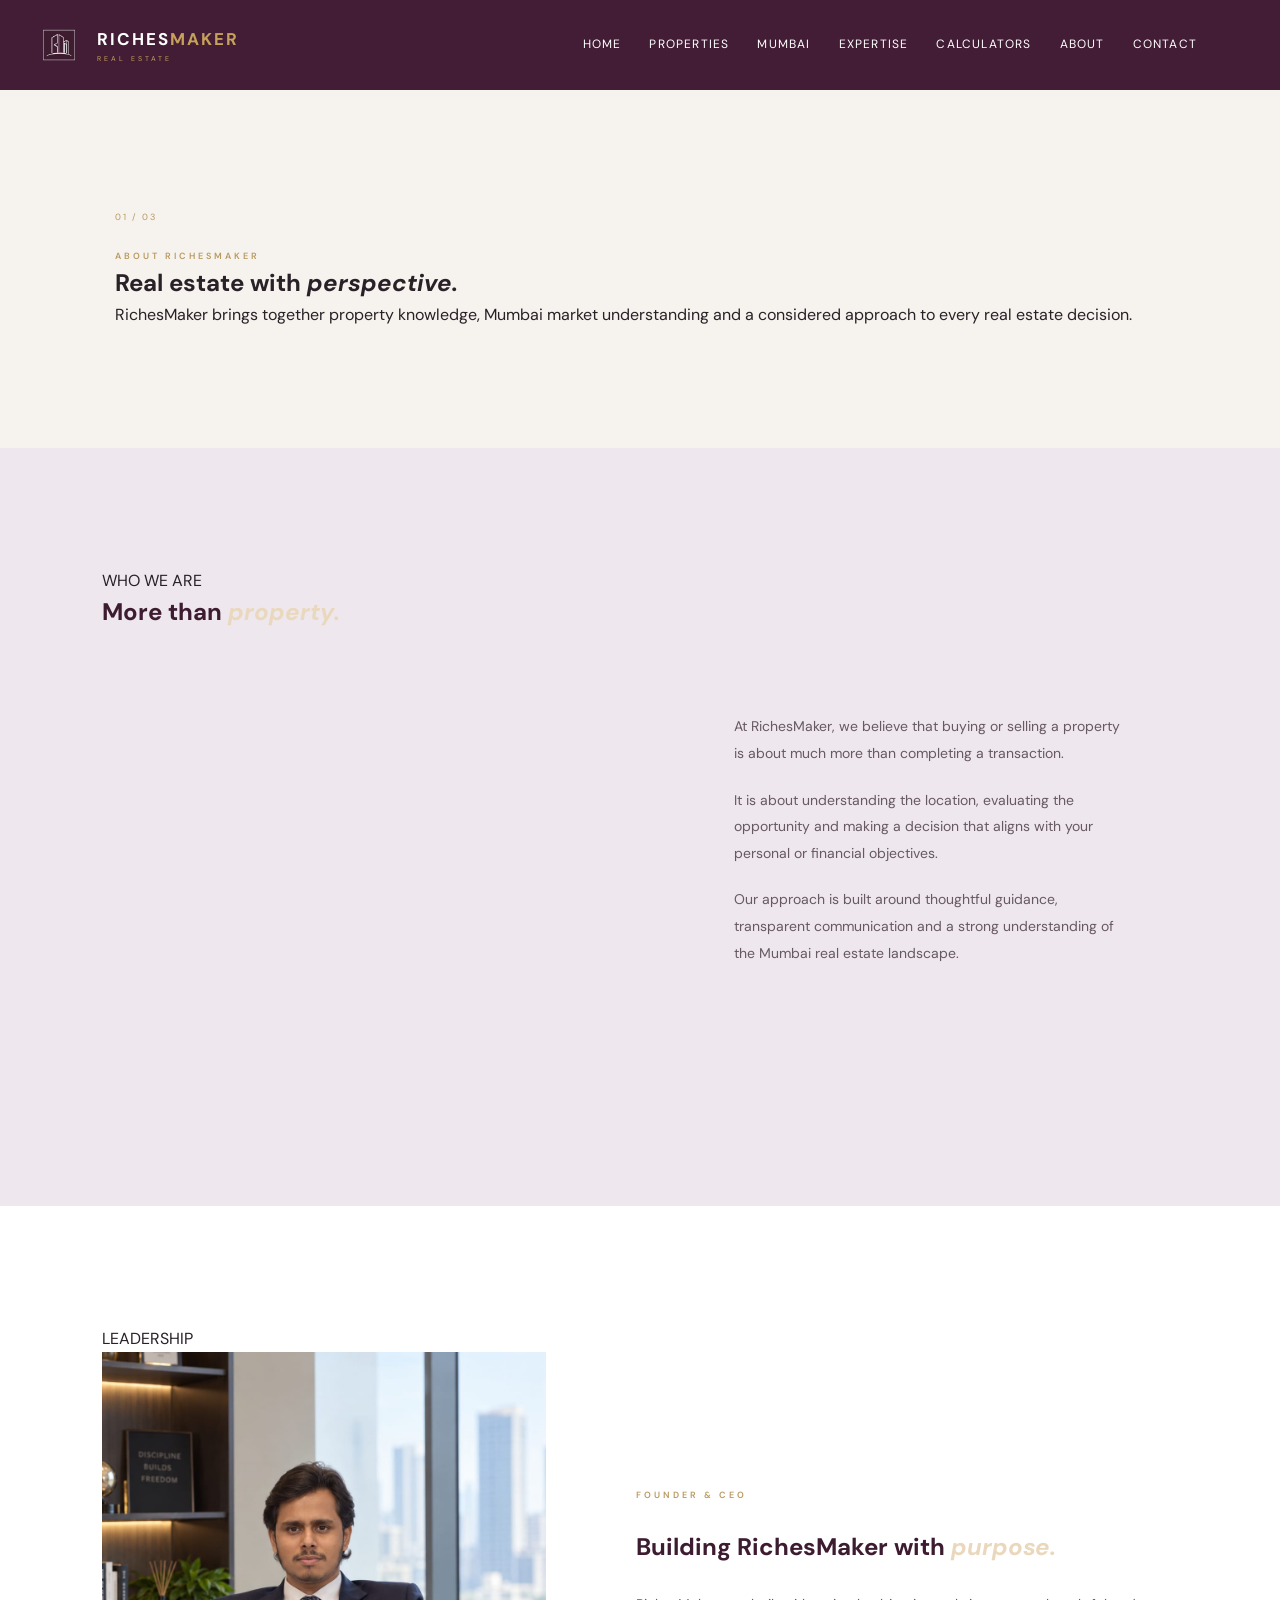
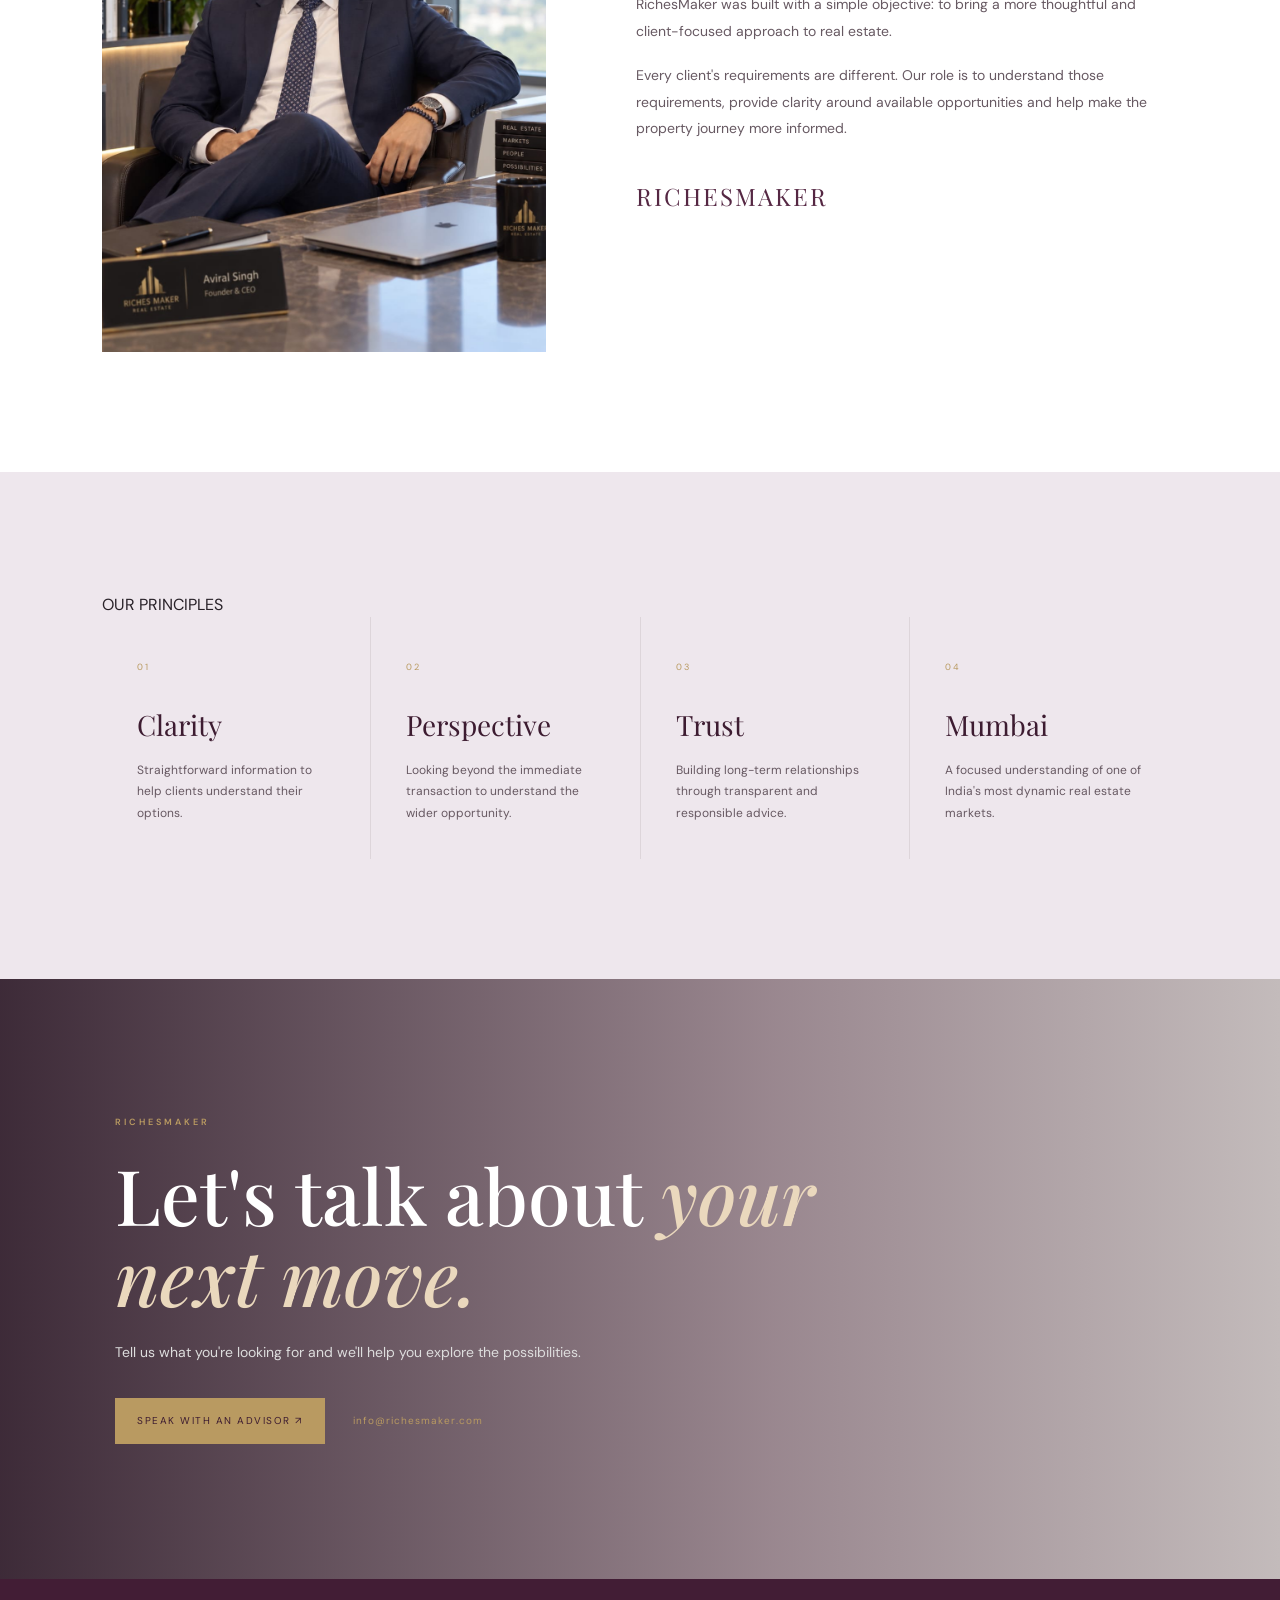
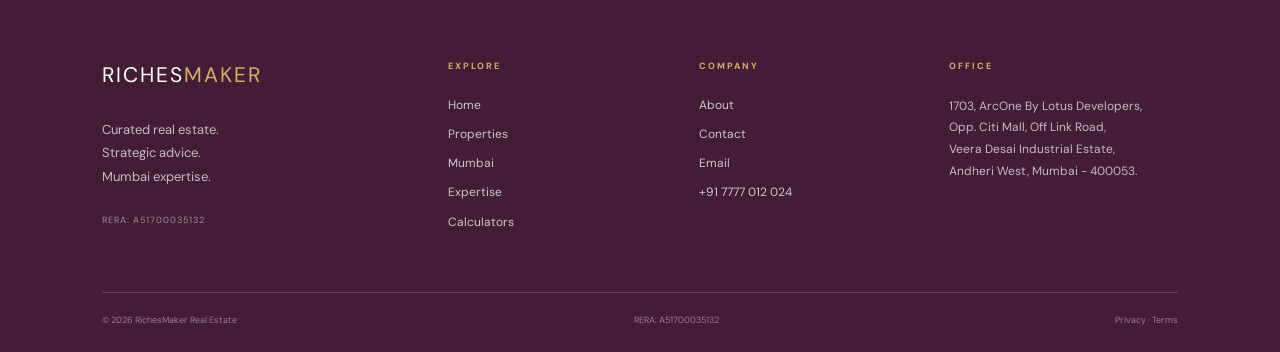
==== about.html @ 0e3e920a "4th" ====
<!DOCTYPE html>
<html lang="en">

<head>

    <meta charset="UTF-8">

    <meta
        name="viewport"
        content="width=device-width, initial-scale=1.0"
    >

    <title>About | RichesMaker Real Estate</title>

    <meta
        name="description"
        content="Learn about RichesMaker Real Estate and our approach to Mumbai real estate."
    >

    <link rel="preconnect" href="https://fonts.googleapis.com">
    <link
        rel="preconnect"
        href="https://fonts.gstatic.com"
        crossorigin
    >

    <link
        href="https://fonts.googleapis.com/css2?family=DM+Sans:wght@400;500;600;700&family=Playfair+Display:ital,wght@0,400;0,500;0,600;1,400;1,500&display=swap"
        rel="stylesheet"
    >

    <link rel="stylesheet" href="style.css">

</head>


<body>


<!-- =========================================================
     NAVBAR
========================================================= -->

<header class="navbar" id="navbar">

    <div class="nav-inner">


        <!-- LOGO -->

        <a href="index.html" class="brand">

            <span class="brand-symbol">

                <img
                    src="logo.png"
                    alt="RichesMaker Logo"
                >

            </span>


            <span class="brand-text">

                <strong>
                    RICHES<span>MAKER</span>
                </strong>

                <small>
                    REAL ESTATE
                </small>

            </span>

        </a>


        <!-- DESKTOP NAVIGATION -->

        <nav class="desktop-nav">

            <a href="index.html">
                HOME
            </a>

            <a href="properties.html">
                PROPERTIES
            </a>

            <a href="locations.html">
                MUMBAI
            </a>

            <a href="services.html">
                EXPERTISE
            </a>

            <a href="calculator.html">
                CALCULATORS
            </a>

            <a href="about.html">
                ABOUT
            </a>

            <a href="contact.html">
                CONTACT
            </a>

        </nav>


        <!-- MOBILE BUTTON -->

        <div class="nav-right">

            <button
                class="menu-button"
                id="openMenu"
                aria-label="Open menu"
            >

                <span>☰</span>

            </button>

        </div>

    </div>

</header>



<!-- =========================================================
     MOBILE MENU
========================================================= -->

<div
    class="mobile-menu"
    id="mobileMenu"
>


    <!-- CLOSE -->

    <button
        class="mobile-close"
        id="closeMenu"
        aria-label="Close Menu"
    >
        ×
    </button>


    <!-- MOBILE LOGO -->

    <a
        href="index.html"
        class="mobile-brand"
    >

        <img
            src="logo.png"
            alt="RichesMaker"
        >

        <span>

            <strong>
                RICHESMAKER
            </strong>

            <small>
                REAL ESTATE
            </small>

        </span>

    </a>


    <!-- MOBILE LINKS -->

    <nav>

        <a href="index.html">
            Home
        </a>

        <a href="properties.html">
            Properties
        </a>

        <a href="locations.html">
            Mumbai
        </a>

        <a href="services.html">
            Expertise
        </a>

        <a href="calculator.html">
            Calculators
        </a>

        <a href="about.html">
            About
        </a>

        <a href="contact.html">
            Contact
        </a>

    </nav>


    <!-- PHONE -->

    <a
        href="tel:+917777012024"
        class="mobile-call"
    >
        +91 7777 012 024
    </a>

</div>



<main>


<!-- =========================================================
     ABOUT HERO
========================================================= -->

<section class="calculator-hero section">

    <div class="section-number">
        01 / 03
    </div>


    <div class="calculator-hero-content">

        <div class="eyebrow">
            ABOUT RICHESMAKER
        </div>


        <h1>
            Real estate with
            <em>perspective.</em>
        </h1>


        <p>
            RichesMaker brings together property knowledge,
            Mumbai market understanding and a considered approach
            to every real estate decision.
        </p>

    </div>

</section>



<!-- =========================================================
     ABOUT
========================================================= -->

<section class="section about-section">

    <div class="section-label">
        WHO WE ARE
    </div>


    <div class="about-grid">


        <div class="about-heading">

            <h2>
                More than
                <em>property.</em>
            </h2>

        </div>


        <div class="about-content">

            <p>
                At RichesMaker, we believe that buying or selling
                a property is about much more than completing a
                transaction.
            </p>

            <p>
                It is about understanding the location, evaluating
                the opportunity and making a decision that aligns
                with your personal or financial objectives.
            </p>

            <p>
                Our approach is built around thoughtful guidance,
                transparent communication and a strong understanding
                of the Mumbai real estate landscape.
            </p>

        </div>

    </div>

</section>



<!-- =========================================================
     CEO
========================================================= -->

<section class="section ceo-section">

    <div class="section-label">
        LEADERSHIP
    </div>


    <div class="ceo-grid">


        <!-- CEO IMAGE -->

        <div class="ceo-image">

            <img
                src="ceo.jpeg"
                alt="RichesMaker Leadership"
            >

        </div>


        <!-- CEO CONTENT -->

        <div class="ceo-content">

            <div class="eyebrow">
                FOUNDER & CEO
            </div>


            <h2>
                Building RichesMaker
                with <em>purpose.</em>
            </h2>


            <p>
                RichesMaker was built with a simple objective:
                to bring a more thoughtful and client-focused
                approach to real estate.
            </p>


            <p>
                Every client's requirements are different.
                Our role is to understand those requirements,
                provide clarity around available opportunities
                and help make the property journey more informed.
            </p>


            <div class="ceo-signature">
                RICHESMAKER
            </div>

        </div>

    </div>

</section>



<!-- =========================================================
     VALUES
========================================================= -->

<section class="section values-section">

    <div class="section-label">
        OUR PRINCIPLES
    </div>


    <div class="values-grid">


        <!-- CLARITY -->

        <div class="value-item">

            <span>
                01
            </span>

            <h3>
                Clarity
            </h3>

            <p>
                Straightforward information to help clients
                understand their options.
            </p>

        </div>


        <!-- PERSPECTIVE -->

        <div class="value-item">

            <span>
                02
            </span>

            <h3>
                Perspective
            </h3>

            <p>
                Looking beyond the immediate transaction to
                understand the wider opportunity.
            </p>

        </div>


        <!-- TRUST -->

        <div class="value-item">

            <span>
                03
            </span>

            <h3>
                Trust
            </h3>

            <p>
                Building long-term relationships through
                transparent and responsible advice.
            </p>

        </div>


        <!-- MUMBAI -->

        <div class="value-item">

            <span>
                04
            </span>

            <h3>
                Mumbai
            </h3>

            <p>
                A focused understanding of one of India's
                most dynamic real estate markets.
            </p>

        </div>

    </div>

</section>



<!-- =========================================================
     CTA
========================================================= -->

<section class="cta">

    <div class="cta-image"></div>

    <div class="cta-overlay"></div>


    <div class="cta-content">

        <div class="eyebrow">
            RICHESMAKER
        </div>


        <h2>
            Let's talk about
            <em>your next move.</em>
        </h2>


        <p>
            Tell us what you're looking for and we'll
            help you explore the possibilities.
        </p>


        <div class="cta-buttons">

            <a
                href="contact.html"
                class="primary-button"
            >
                Speak With an Advisor
                ↗
            </a>


            <a
                href="mailto:info@richesmaker.com"
                class="cta-email"
            >
                info@richesmaker.com
            </a>

        </div>

    </div>

</section>


</main>



<!-- =========================================================
     FOOTER
========================================================= -->

<footer>

    <div class="footer-main">


        <!-- BRAND -->

        <div class="footer-brand">

            <div class="footer-logo">
                RICHES<span>MAKER</span>
            </div>


            <p>
                Curated real estate.
                <br>
                Strategic advice.
                <br>
                Mumbai expertise.
            </p>


            <div class="rera">
                RERA: A51700035132
            </div>

        </div>



        <!-- EXPLORE -->

        <div class="footer-column">

            <h4>
                EXPLORE
            </h4>


            <a href="index.html">
                Home
            </a>


            <a href="properties.html">
                Properties
            </a>


            <a href="locations.html">
                Mumbai
            </a>


            <a href="services.html">
                Expertise
            </a>


            <a href="calculator.html">
                Calculators
            </a>

        </div>



        <!-- COMPANY -->

        <div class="footer-column">

            <h4>
                COMPANY
            </h4>


            <a href="about.html">
                About
            </a>


            <a href="contact.html">
                Contact
            </a>


            <a href="mailto:info@richesmaker.com">
                Email
            </a>


            <a href="tel:+917777012024">
                +91 7777 012 024
            </a>

        </div>



        <!-- OFFICE -->

        <div class="footer-column office">

            <h4>
                OFFICE
            </h4>


            <p>
                1703, ArcOne By Lotus Developers,
                <br>
                Opp. Citi Mall, Off Link Road,
                <br>
                Veera Desai Industrial Estate,
                <br>
                Andheri West, Mumbai - 400053.
            </p>

        </div>


    </div>



    <!-- FOOTER BOTTOM -->

    <div class="footer-bottom">

        <span>
            © 2026 RichesMaker Real Estate
        </span>

        <span>
            RERA: A51700035132
        </span>

        <span>
            Privacy · Terms
        </span>

    </div>

</footer>



<!-- =========================================================
     JAVASCRIPT
========================================================= -->

<script src="script.js"></script>


<script>

    const openMenu =
        document.getElementById("openMenu");

    const closeMenu =
        document.getElementById("closeMenu");

    const mobileMenu =
        document.getElementById("mobileMenu");


    if (openMenu && mobileMenu) {

        openMenu.addEventListener("click", () => {

            mobileMenu.classList.add("active");

        });

    }


    if (closeMenu && mobileMenu) {

        closeMenu.addEventListener("click", () => {

            mobileMenu.classList.remove("active");

        });

    }


    if (mobileMenu) {

        mobileMenu
            .querySelectorAll("a")
            .forEach(link => {

                link.addEventListener("click", () => {

                    mobileMenu.classList.remove("active");

                });

            });

    }

</script>


</body>
</html>
---- style.css ----
:root {
    --burgundy: #552743;
    --burgundy-dark: #3d1c31;
    --gold: #b99a61;
    --cream: #f6f2ed;
    --purple-light: #eee7ed;
    --purple-soft: #f7f3f5;
    --ink: #282128;
    --muted: #766e75;
    --line: #ddd5da;

    --serif: "Playfair Display", serif;
    --sans: "DM Sans", sans-serif;
}


/* =========================================================
   RESET
========================================================= */

* {
    box-sizing: border-box;
    margin: 0;
    padding: 0;
}

html {
    scroll-behavior: smooth;
}

body {
    font-family: var(--sans);
    color: var(--ink);
    background: var(--cream);
    line-height: 1.6;
}

body.no-scroll {
    overflow: hidden;
}

a {
    text-decoration: none;
    color: inherit;
}

button,
input,
select {
    font: inherit;
}


/* =========================================================
   NAVBAR
========================================================= */

.navbar {
    position: fixed;
    z-index: 100;
    width: 100%;
    height: 84px;

    padding: 0 6%;

    display: flex;
    align-items: center;
    justify-content: space-between;

    color: white;

    transition:
        background 0.3s ease,
        box-shadow 0.3s ease;
}

.navbar.scrolled {
    background: rgba(61, 28, 49, 0.97);

    box-shadow:
        0 8px 30px rgba(0, 0, 0, 0.12);
}


/* =========================================================
   BRAND
========================================================= */

.brand {
    display: flex;
    align-items: center;
    gap: 12px;
}

.brand-symbol {
    width: 40px;
    height: 40px;

    border: 1px solid rgba(255, 255, 255, 0.5);

    display: grid;
    place-items: center;

    font-family: var(--serif);
    font-size: 15px;
}

.brand-text strong {
    font-size: 17px;
    letter-spacing: 2px;
}

.brand-text strong span {
    color: var(--gold);
}

.brand-text small {
    display: block;

    font-size: 7px;
    letter-spacing: 3px;
}


/* =========================================================
   DESKTOP NAV
========================================================= */

.desktop-nav {
    display: flex;
    gap: 30px;

    font-size: 11px;
    text-transform: uppercase;
    letter-spacing: 1.5px;
}

.desktop-nav a {
    position: relative;
    transition: color 0.3s ease;
}

.desktop-nav a:hover {
    color: var(--gold);
}

.nav-right {
    display: flex;
    align-items: center;
    gap: 25px;
}

.nav-contact {
    font-size: 11px;
}

.menu-button {
    display: none;

    background: none;
    border: 0;

    color: inherit;

    cursor: pointer;
}


/* =========================================================
   MOBILE MENU
========================================================= */

.mobile-menu {
    position: fixed;
    inset: 0;

    background: var(--burgundy-dark);

    z-index: 200;

    color: white;

    padding: 35px 8%;

    transform: translateX(100%);

    transition: transform 0.4s ease;
}

.mobile-menu.active {
    transform: translateX(0);
}

.mobile-close {
    float: right;

    background: none;
    border: 0;

    color: white;

    cursor: pointer;
}

.mobile-logo {
    font-family: var(--serif);

    font-size: 25px;

    margin: 40px 0;
}

.mobile-logo span {
    color: var(--gold);
}

.mobile-menu nav {
    display: grid;
    gap: 22px;
}

.mobile-menu nav a {
    font-family: var(--serif);

    font-size: 28px;

    transition: color 0.3s ease;
}

.mobile-menu nav a:hover {
    color: var(--gold);
}

.mobile-call {
    display: inline-block;

    margin-top: 40px;

    color: var(--gold);

    font-size: 12px;
}


/* =========================================================
   HERO
========================================================= */

.hero {
    height: 100vh;
    min-height: 680px;

    position: relative;

    background: var(--burgundy-dark);

    color: white;

    overflow: hidden;
}

.hero-image,
.cta-image,
.private-image {
    position: absolute;
    inset: 0;

    background-size: cover;
    background-position: center;

    transition: transform 0.2s ease-out;
}

.hero-image {
    background-image:
        url("https://images.unsplash.com/photo-1600607687939-ce8a6c25118c?auto=format&fit=crop&w=2200&q=90");
}

.hero-overlay,
.cta-overlay,
.private-overlay {
    position: absolute;
    inset: 0;

    background:
        linear-gradient(
            90deg,
            rgba(43, 23, 38, 0.91),
            rgba(61, 28, 49, 0.50) 60%,
            rgba(43, 23, 38, 0.25)
        );
}

.hero-content {
    position: absolute;

    left: 9%;
    top: 50%;

    transform: translateY(-45%);

    max-width: 700px;
}

.hero-label,
.eyebrow {
    font-size: 9px;

    letter-spacing: 3px;

    color: var(--gold);

    font-weight: 600;
}

.hero-label span {
    display: inline-block;

    width: 30px;
    height: 1px;

    background: var(--gold);

    vertical-align: middle;

    margin-right: 10px;
}

.hero h1 {
    font:
        500 clamp(48px, 7vw, 90px)
        / 1.05
        var(--serif);

    margin: 25px 0;
}

.hero h1 em,
.cta h2 em,
.private-content h2 em,
h2 em {
    font-style: italic;

    color: #ead8bd;
}

.hero-description {
    max-width: 550px;

    color: #eee;

    line-height: 1.9;

    font-size: 14px;
}

.hero-actions,
.cta-buttons {
    display: flex;

    align-items: center;

    gap: 28px;

    margin-top: 35px;
}


/* =========================================================
   BUTTONS
========================================================= */

.primary-button,
.dark-button {
    display: inline-flex;

    align-items: center;
    justify-content: center;

    gap: 14px;

    padding: 15px 22px;

    background: var(--gold);

    color: var(--burgundy-dark);

    font-size: 10px;

    text-transform: uppercase;

    letter-spacing: 1.5px;

    border: 0;

    cursor: pointer;

    transition:
        transform 0.3s ease,
        opacity 0.3s ease;
}

.primary-button:hover,
.dark-button:hover {
    transform: translateY(-2px);

    opacity: 0.9;
}

.dark-button {
    background: var(--burgundy);

    color: white;
}

.hero-link,
.gold-link {
    color: var(--gold);

    font-size: 10px;

    text-transform: uppercase;

    letter-spacing: 1.5px;

    display: inline-flex;

    gap: 10px;

    align-items: center;
}


/* =========================================================
   HERO BOTTOM
========================================================= */

.hero-bottom {
    position: absolute;

    bottom: 40px;

    left: 9%;
    right: 9%;

    display: flex;

    justify-content: space-between;

    align-items: end;
}

.hero-location {
    display: flex;

    gap: 12px;
}

.hero-location svg {
    color: var(--gold);

    width: 18px;
}

.hero-location small {
    font-size: 7px;

    letter-spacing: 2px;

    color: #bbb;

    display: block;
}

.hero-location strong {
    font-size: 11px;
}

.hero-scroll {
    font-size: 7px;

    letter-spacing: 2px;

    color: #ccc;

    display: flex;

    gap: 15px;

    align-items: center;
}

.hero-scroll div {
    width: 80px;

    height: 1px;

    background: rgba(255, 255, 255, 0.35);
}


/* =========================================================
   SEARCH
========================================================= */

.search-section {
    padding: 0 8%;

    position: relative;

    margin-top: -60px;

    z-index: 10;
}

.search-box {
    background: white;

    padding: 35px;

    box-shadow:
        0 20px 60px rgba(61, 28, 49, 0.18);
}

.search-heading {
    display: flex;

    gap: 20px;

    align-items: center;

    margin-bottom: 30px;
}

.search-number,
.section-number {
    font-size: 9px;

    color: var(--gold);

    letter-spacing: 2px;
}

.search-heading small {
    font-size: 8px;

    letter-spacing: 2px;

    color: var(--muted);
}

.search-heading h3 {
    font:
        500 28px
        var(--serif);
}

.search-fields {
    display: grid;

    grid-template-columns:
        repeat(5, 1fr)
        auto;

    gap: 12px;
}

.search-field label,
.calculator label {
    display: block;

    font-size: 8px;

    letter-spacing: 1.5px;

    color: var(--muted);

    margin-bottom: 7px;
}

.search-field select,
.calculator input,
.lead-card input,
.lead-card select {
    width: 100%;

    border: 1px solid var(--line);

    background: white;

    padding: 13px;

    outline: none;

    color: var(--ink);

    border-radius: 0;
}

.search-field select:focus,
.calculator input:focus,
.lead-card input:focus,
.lead-card select:focus {
    border-color: var(--gold);
}

.search-button {
    border: 0;

    background: var(--burgundy);

    color: white;

    padding: 0 22px;

    cursor: pointer;

    font-size: 9px;

    text-transform: uppercase;

    letter-spacing: 1px;

    display: flex;

    align-items: center;

    justify-content: center;

    gap: 10px;
}


/* =========================================================
   GENERAL SECTIONS
========================================================= */

.section {
    padding: 120px 9%;
}

.approach-content {
    max-width: 800px;

    margin: auto;

    text-align: center;
}

.section-number {
    margin-bottom: 25px;
}

.approach h2,
.why h2,
.mumbai-intro h2,
.expertise h2,
.investment h2,
.sell-section h2,
.journal h2,
.about h2,
.trust h2,
.contact-section h2 {
    font:
        500 clamp(38px, 5vw, 62px)
        / 1.1
        var(--serif);
}

.approach p,
.investment p,
.sell-section p,
.contact-section p {
    max-width: 600px;

    margin: 25px auto;

    color: var(--muted);

    font-size: 14px;

    line-height: 1.9;
}


/* =========================================================
   WHY RICHESMAKERS
========================================================= */

.why {
    background: white;
}

.why-grid,
.investment-grid,
.sell-grid,
.trust-grid,
.contact-grid {
    display: grid;

    grid-template-columns: 1fr 1fr;

    gap: 80px;

    align-items: start;
}

.why-points {
    display: grid;

    gap: 25px;
}

.why-points div {
    border-top: 1px solid var(--line);

    padding-top: 20px;
}

.why-points b {
    font-size: 9px;

    color: var(--gold);
}

.why-points h3 {
    font:
        25px
        var(--serif);

    margin: 8px 0;
}

.why-points p {
    font-size: 13px;

    color: var(--muted);
}


/* =========================================================
   PROPERTY CARDS
========================================================= */

.section-header {
    display: flex;

    justify-content: space-between;

    align-items: end;

    margin-bottom: 45px;
}

.property-grid {
    display: grid;

    grid-template-columns: repeat(3, 1fr);

    gap: 25px;
}

.property-card {
    background: white;

    padding-bottom: 25px;

    overflow: hidden;

    transition:
        transform 0.35s ease,
        box-shadow 0.35s ease;
}

.property-card:hover {
    transform: translateY(-7px);

    box-shadow:
        0 20px 50px rgba(61, 28, 49, 0.13);
}

.property-image {
    height: 430px;

    background-size: cover;

    background-position: center;

    transition: transform 0.5s ease;
}

.property-card:hover .property-image {
    transform: scale(1.03);
}

.image-one {
    background-image:
        url("https://images.unsplash.com/photo-1600607687920-4e2a09cf159d?auto=format&fit=crop&w=1500&q=90");
}

.image-two {
    background-image:
        url("https://images.unsplash.com/photo-1600607688969-a5bfcd646154?auto=format&fit=crop&w=1500&q=90");
}

.image-three {
    background-image:
        url("https://images.unsplash.com/photo-1600566753190-17f0baa2a6c3?auto=format&fit=crop&w=1500&q=90");
}

.property-meta {
    display: flex;

    justify-content: space-between;

    padding: 20px 22px 5px;

    font-size: 7px;

    letter-spacing: 2px;

    color: var(--gold);
}

.property-card h3,
.property-card p,
.property-card strong,
.property-card > a {
    margin-left: 22px;

    margin-right: 22px;
}

.property-card h3 {
    font:
        30px
        var(--serif);
}

.property-card p {
    font-size: 11px;

    color: var(--muted);
}

.property-card strong {
    display: block;

    margin-top: 10px;

    color: var(--burgundy);
}

.property-card > a {
    display: inline-flex;

    gap: 8px;

    margin-top: 18px;

    color: var(--burgundy);

    font-size: 9px;

    text-transform: uppercase;

    letter-spacing: 1px;
}


/* =========================================================
   MUMBAI
========================================================= */

.mumbai-intro {
    background: var(--burgundy);

    color: white;

    display: grid;

    grid-template-columns: 100px 1fr;
}

.mumbai-intro p {
    max-width: 650px;

    color: #d7cbd2;

    margin-top: 25px;
}

.location-section {
    display: grid;

    grid-template-columns: repeat(4, 1fr);

    background: white;
}

.location-category {
    min-height: 360px;

    padding: 55px 35px;

    border-right: 1px solid var(--line);

    display: flex;

    flex-direction: column;

    justify-content: end;

    transition:
        background 0.3s ease,
        transform 0.3s ease;
}

.location-category:hover {
    background: var(--purple-soft);

    transform: translateY(-4px);
}

.location-category span {
    font-size: 8px;

    color: var(--gold);

    letter-spacing: 2px;
}

.location-category h3 {
    font:
        28px / 1.2
        var(--serif);

    margin: 18px 0;
}

.location-category p {
    font-size: 11px;

    color: var(--muted);
}


/* =========================================================
   MUMBAI MAP
========================================================= */

.map-section {
    display: grid;

    grid-template-columns: 40% 60%;

    background: var(--purple-soft);
}

.map-copy {
    padding: 100px 15%;
}

.map-copy h2 {
    font:
        500 55px / 1.05
        var(--serif);

    margin: 20px 0;
}

.map-copy p {
    font-size: 13px;

    color: var(--muted);

    line-height: 1.9;
}

.mumbai-map {
    min-height: 500px;

    background: #e8e0e3;

    position: relative;

    overflow: hidden;
}

.map-grid {
    position: absolute;

    inset: 0;

    background-image:
        linear-gradient(
            rgba(255,255,255,.5) 1px,
            transparent 1px
        ),
        linear-gradient(
            90deg,
            rgba(255,255,255,.5) 1px,
            transparent 1px
        );

    background-size: 50px 50px;

    transform:
        rotate(-8deg)
        scale(1.2);
}

.pin {
    position: absolute;

    padding: 8px 12px;

    background: var(--burgundy);

    color: white;

    font-size: 9px;

    letter-spacing: 1px;

    box-shadow:
        0 8px 20px rgba(61, 28, 49, 0.18);
}

.pin:before {
    content: "";

    display: inline-block;

    width: 6px;
    height: 6px;

    background: var(--gold);

    border-radius: 50%;

    margin-right: 7px;
}

.pin-1 {
    left: 15%;
    bottom: 25%;
}

.pin-2 {
    left: 38%;
    bottom: 38%;
}

.pin-3 {
    left: 55%;
    bottom: 55%;
}

.pin-4 {
    left: 68%;
    top: 35%;
}

.pin-5 {
    right: 12%;
    top: 22%;
}


/* =========================================================
   EXPERTISE
========================================================= */

.expertise {
    background: white;
}

.expertise-list {
    margin-top: 50px;

    border-top: 1px solid var(--line);
}

.expertise-item {
    display: grid;

    grid-template-columns:
        70px
        1fr
        30px;

    gap: 20px;

    align-items: center;

    padding: 28px 0;

    border-bottom: 1px solid var(--line);

    transition:
        padding-left 0.3s ease,
        background 0.3s ease;
}

.expertise-item:hover {
    padding-left: 12px;
}

.expertise-item span {
    color: var(--gold);

    font-size: 10px;
}

.expertise-item h3 {
    font:
        27px
        var(--serif);
}

.expertise-item p {
    font-size: 12px;

    color: var(--muted);

    max-width: 600px;
}

.expertise-item svg {
    color: var(--gold);
}


/* =========================================================
   INVESTMENT
========================================================= */

.investment {
    background: var(--purple-soft);
}

.calculator {
    background: white;

    padding: 35px;

    box-shadow:
        0 20px 60px rgba(85, 39, 67, 0.10);
}

.calculator label {
    margin-bottom: 15px;
}

.calculator input {
    padding: 11px;
}

.calc-results {
    margin-top: 25px;

    border-top: 1px solid var(--line);

    padding-top: 20px;

    display: grid;

    gap: 12px;
}

.calc-results div {
    font-size: 10px;

    color: var(--muted);

    display: flex;

    justify-content: space-between;

    gap: 20px;
}

.calc-results strong {
    font-size: 18px;

    color: var(--burgundy);
}


/* =========================================================
   SELL PROCESS
========================================================= */

.process {
    display: grid;

    grid-template-columns: repeat(2, 1fr);

    border-top: 1px solid var(--line);
}

.process div {
    padding: 20px;

    border-bottom: 1px solid var(--line);

    font-family: var(--serif);

    transition:
        background 0.3s ease,
        padding-left 0.3s ease;
}

.process div:hover {
    background: white;

    padding-left: 28px;
}

.process b {
    color: var(--gold);

    font:
        9px
        var(--sans);

    margin-right: 15px;
}


/* =========================================================
   PRIVATE CLIENT
========================================================= */

.private-client {
    min-height: 650px;

    position: relative;

    color: white;

    display: flex;

    align-items: center;
}

.private-content {
    position: relative;

    z-index: 2;

    margin-left: 9%;

    max-width: 650px;
}

.private-content h2 {
    font:
        500 clamp(45px, 6vw, 75px)
        / 1.05
        var(--serif);

    margin: 25px 0;
}

.private-content p {
    max-width: 550px;

    color: #ddd;

    line-height: 1.9;

    font-size: 14px;

    margin-bottom: 30px;
}

.private-image {
    background-image:
        url("https://images.unsplash.com/photo-1600607687920-4e2a09cf159d?auto=format&fit=crop&w=2200&q=90");
}


/* =========================================================
   JOURNAL
========================================================= */

.journal {
    background: white;
}

.journal-grid {
    display: grid;

    grid-template-columns: repeat(3, 1fr);

    gap: 1px;

    background: var(--line);

    margin-top: 45px;
}

.journal-grid article {
    background: white;

    padding: 35px;

    min-height: 250px;

    transition:
        background 0.3s ease;
}

.journal-grid article:hover {
    background: var(--purple-soft);
}

.journal-grid span {
    font-size: 8px;

    color: var(--gold);

    letter-spacing: 2px;
}

.journal-grid h3 {
    font:
        25px / 1.25
        var(--serif);

    margin: 30px 0;
}

.journal-grid a {
    font-size: 9px;

    text-transform: uppercase;

    color: var(--burgundy);

    letter-spacing: 1px;

    display: inline-flex;

    align-items: center;

    gap: 7px;
}


/* =========================================================
   TESTIMONIAL
========================================================= */

.testimonial {
    padding: 130px 15%;

    background: var(--burgundy);

    color: white;
}

.testimonial blockquote {
    font:
        italic 38px / 1.3
        var(--serif);

    max-width: 900px;

    margin: 30px 0;
}

.testimonial-line {
    width: 70px;

    height: 1px;

    background: var(--gold);

    margin: 35px 0;
}

.testimonial-author {
    display: flex;

    gap: 15px;

    align-items: center;
}

.author-circle {
    width: 45px;
    height: 45px;

    border: 1px solid var(--gold);

    border-radius: 50%;

    display: grid;

    place-items: center;

    color: var(--gold);

    font-size: 10px;
}

.testimonial-author span {
    display: block;

    font-size: 9px;

    color: #cfc4cb;
}


/* =========================================================
   ABOUT
========================================================= */

.about {
    display: grid;

    grid-template-columns: 1fr 1fr;

    padding: 0;
}

.about-image {
    min-height: 650px;

    overflow: hidden;
}

.about-image img {
    width: 100%;
    height: 100%;

    object-fit: cover;

    display: block;
}

.about-content {
    padding: 100px 10%;
}

.about-content p {
    font-size: 13px;

    color: var(--muted);

    line-height: 1.9;

    margin: 20px 0;
}

.founder-name {
    font:
        32px
        var(--serif);

    color: var(--burgundy);

    margin-top: 35px;
}

.founder-role {
    font-size: 8px;

    color: var(--gold);

    letter-spacing: 2px;

    margin: 5px 0 30px;
}


/* =========================================================
   TRUST
========================================================= */

.trust {
    background: white;
}

.trust-list {
    display: flex;

    flex-wrap: wrap;

    gap: 10px;

    margin-top: 30px;
}

.trust-list span {
    border: 1px solid var(--line);

    padding: 10px 14px;

    font-size: 8px;

    letter-spacing: 1px;
}


/* =========================================================
   CONTACT
========================================================= */

.contact-section {
    background:
        linear-gradient(
            135deg,
            var(--purple-light),
            var(--purple-soft)
        );
}

.contact-grid {
    align-items: center;
}

.contact-section h2 {
    margin-top: 15px;
}

.contact-section p {
    margin: 25px 0;
}

.contact-details {
    display: grid;

    gap: 15px;
}

.contact-details a {
    color: var(--burgundy);

    font-size: 12px;

    display: flex;

    justify-content: space-between;

    max-width: 300px;
}

.lead-card {
    background: white;

    padding: 40px;

    border-top: 4px solid var(--gold);

    box-shadow:
        0 25px 70px rgba(85, 39, 67, 0.13);
}

.lead-card form {
    display: grid;

    gap: 14px;

    margin-top: 20px;
}

.lead-card .dark-button {
    width: 100%;
}


/* =========================================================
   FINAL CTA
========================================================= */

.cta {
    height: 600px;

    position: relative;

    color: white;

    display: flex;

    align-items: center;
}

.cta-content {
    position: relative;

    z-index: 2;

    margin-left: 9%;

    max-width: 750px;
}

.cta h2 {
    font:
        500 clamp(48px, 6vw, 78px)
        / 1.05
        var(--serif);

    margin: 25px 0;
}

.cta-content p {
    color: #ddd;

    font-size: 14px;
}

.cta-email {
    color: var(--gold);

    font-size: 10px;

    letter-spacing: 1px;
}


/* =========================================================
   FOOTER
========================================================= */

footer {
    background: var(--burgundy-dark);

    color: white;

    padding: 75px 7% 25px;
}

.footer-main {
    display: grid;

    grid-template-columns:
        2fr
        1fr
        1fr
        2fr;

    gap: 50px;
}

.footer-logo {
    font-size: 17px;

    letter-spacing: 2px;
}

.footer-logo span {
    color: var(--gold);
}

.footer-brand p {
    color: #c9bcc4;

    font-size: 12px;

    line-height: 2;

    margin: 20px 0;
}

.rera {
    color: var(--gold);

    font-size: 8px;

    letter-spacing: 1px;
}

.footer-column {
    display: grid;

    align-content: start;

    gap: 12px;
}

.footer-column h4 {
    font-size: 8px;

    color: var(--gold);

    letter-spacing: 2px;

    margin-bottom: 10px;
}

.footer-column a,
.footer-column p {
    font-size: 10px;

    color: #d4cbd0;
}

.footer-column a:hover {
    color: var(--gold);
}

.footer-bottom {
    border-top: 1px solid rgba(255, 255, 255, 0.10);

    margin-top: 55px;

    padding-top: 20px;

    display: flex;

    justify-content: space-between;

    color: #a99da5;

    font-size: 8px;
}


/* =========================================================
   REVEAL ANIMATION
========================================================= */

.reveal {
    opacity: 0;

    transform: translateY(30px);

    transition:
        opacity 0.8s ease,
        transform 0.8s ease;
}

.reveal.visible {
    opacity: 1;

    transform: translateY(0);
}


/* =========================================================
   RESPONSIVE — TABLET
========================================================= */

@media (max-width: 1100px) {

    .desktop-nav {
        gap: 18px;
    }

    .nav-contact {
        display: none;
    }

    .menu-button {
        display: block;
    }

    .search-fields {
        grid-template-columns:
            repeat(2, 1fr);
    }

    .search-button {
        min-height: 50px;
    }

    .property-grid {
        grid-template-columns: repeat(2, 1fr);
    }

    .location-section {
        grid-template-columns: repeat(2, 1fr);
    }

    .journal-grid {
        grid-template-columns: repeat(2, 1fr);
    }

    .why-grid,
    .investment-grid,
    .sell-grid,
    .trust-grid,
    .contact-grid {
        gap: 50px;
    }

    .map-section {
        grid-template-columns: 1fr;
    }

    .map-copy {
        padding: 80px 9%;
    }

    .about {
        grid-template-columns: 1fr;
    }

    .about-image {
        min-height: 500px;
    }

    .footer-main {
        grid-template-columns:
            1fr
            1fr;
    }

}


/* =========================================================
   RESPONSIVE — MOBILE
========================================================= */

@media (max-width: 650px) {

    .navbar {
        padding: 0 5%;
    }

    .desktop-nav {
        display: none;
    }

    .menu-button {
        display: block;
    }

    .brand-text strong {
        font-size: 14px;
    }

    .brand-symbol {
        width: 36px;
        height: 36px;
    }


    /* HERO */

    .hero {
        min-height: 650px;
    }

    .hero-content {
        left: 7%;
        right: 7%;
    }

    .hero h1 {
        font-size: 50px;
    }

    .hero-description {
        font-size: 13px;
    }

    .hero-actions {
        align-items: flex-start;

        flex-direction: column;

        gap: 18px;
    }

    .hero-bottom {
        left: 7%;
        right: 7%;
    }

    .hero-scroll {
        display: none;
    }


    /* SEARCH */

    .search-section {
        padding: 0 5%;

        margin-top: -35px;
    }

    .search-box {
        padding: 25px 18px;
    }

    .search-heading h3 {
        font-size: 23px;
    }

    .search-fields {
        grid-template-columns: 1fr;
    }

    .search-button {
        height: 50px;
    }


    /* SECTIONS */

    .section {
        padding: 80px 7%;
    }

    .section-header {
        display: block;
    }

    .section-header .gold-link {
        margin-top: 20px;
    }


    /* PROPERTY */

    .property-grid {
        grid-template-columns: 1fr;
    }

    .property-image {
        height: 380px;
    }


    /* MUMBAI */

    .mumbai-intro {
        display: block;
    }

    .location-section {
        grid-template-columns: 1fr;
    }

    .location-category {
        min-height: 250px;
    }


    /* EXPERTISE */

    .expertise-item {
        grid-template-columns:
            45px
            1fr
            20px;

        gap: 10px;
    }

    .expertise-item h3 {
        font-size: 24px;
    }


    /* INVESTMENT */

    .investment-grid,
    .why-grid,
    .sell-grid,
    .trust-grid,
    .contact-grid {
        grid-template-columns: 1fr;

        gap: 45px;
    }

    .calculator {
        padding: 25px 20px;
    }


    /* PROCESS */

    .process {
        grid-template-columns: 1fr;
    }


    /* PRIVATE */

    .private-client {
        min-height: 560px;
    }

    .private-content {
        margin-left: 7%;
        margin-right: 7%;
    }


    /* JOURNAL */

    .journal-grid {
        grid-template-columns: 1fr;
    }


    /* TESTIMONIAL */

    .testimonial {
        padding: 90px 7%;
    }

    .testimonial blockquote {
        font-size: 28px;
    }


    /* ABOUT */

    .about {
        display: block;
    }

    .about-image {
        min-height: 450px;
    }

    .about-content {
        padding: 80px 7%;
    }


    /* CTA */

    .cta {
        height: 550px;
    }

    .cta-content {
        margin-left: 7%;
        margin-right: 7%;
    }

    .cta h2 {
        font-size: 50px;
    }

    .cta-buttons {
        align-items: flex-start;

        flex-direction: column;

        gap: 20px;
    }


    /* FOOTER */

    .footer-main {
        grid-template-columns: 1fr;
    }

    .footer-bottom {
        display: grid;

        gap: 10px;
    }

}


/* =========================================================
   SMALL MOBILE
========================================================= */

@media (max-width: 400px) {

    .hero h1 {
        font-size: 43px;
    }

    .hero-description {
        font-size: 12px;
    }

    .primary-button,
    .dark-button {
        padding: 13px 17px;
    }

    .approach h2,
    .why h2,
    .mumbai-intro h2,
    .expertise h2,
    .investment h2,
    .sell-section h2,
    .journal h2,
    .about h2,
    .trust h2,
    .contact-section h2 {
        font-size: 38px;
    }

}

/* =========================================================
   INVESTMENT + EMI CALCULATORS
========================================================= */

.calculator-wrapper {
    display: grid;
    grid-template-columns: 1.1fr 0.9fr;
    gap: 70px;
    align-items: stretch;
}


/* CALCULATOR CARD */

.calculator-card {
    background: #ffffff;
    padding: 36px 40px;
    box-shadow: 0 12px 35px rgba(40, 20, 35, 0.07);
}


.calculator-heading {
    margin-bottom: 26px;
}


.calculator-heading small {
    display: block;
    margin-bottom: 9px;
    letter-spacing: 3px;
    font-size: 9px;
}


.calculator-heading h2 {
    margin: 0 0 9px;
    font-size: 32px;
    line-height: 1.1;
}


.calculator-heading p {
    margin: 0;
    line-height: 1.6;
    font-size: 12px;
}


/* INPUTS */

.calculator-field {
    margin-bottom: 17px;
}


.calculator-field label {
    display: block;
    margin-bottom: 7px;
    font-size: 9px;
    letter-spacing: 1.6px;
}


.calculator-field input,
.calculator-field select {
    width: 100%;
    height: 48px;
    border: 1px solid #ddd2d8;
    background: #fff;
    padding: 0 14px;
    font-family: inherit;
    font-size: 13px;
    outline: none;
    box-sizing: border-box;
}


.calculator-field input:focus,
.calculator-field select:focus {
    border-color: #6b284d;
}


/* ₹ PREFIX */

.input-prefix {
    display: flex;
    align-items: center;
    border: 1px solid #ddd2d8;
    height: 48px;
}


.input-prefix span {
    padding-left: 14px;
    font-size: 13px;
}


.input-prefix input {
    border: 0;
    height: 46px;
}


/* % / YEARS SUFFIX */

.input-suffix {
    display: flex;
    align-items: center;
    border: 1px solid #ddd2d8;
    height: 48px;
}


.input-suffix input {
    border: 0;
    height: 46px;
}


.input-suffix span {
    padding-right: 14px;
    white-space: nowrap;
    font-size: 13px;
}


/* AUTOMATIC RESULTS */

.calculator-result-row {
    display: flex;
    justify-content: space-between;
    align-items: center;
    padding: 15px 0;
    border-bottom: 1px solid #e8e0e4;
}


.calculator-result-row span {
    display: block;
    font-size: 9px;
    letter-spacing: 1.6px;
}


.calculator-result-row small {
    display: block;
    margin-top: 4px;
    font-size: 9px;
}


.calculator-result-row strong {
    font-size: 15px;
}


/* TOTAL */

.calculator-total {
    display: flex;
    justify-content: space-between;
    align-items: center;
    padding: 20px 0;
    margin-top: 7px;
    border-top: 1px solid #ddd2d8;
}


.calculator-total span {
    font-size: 9px;
    letter-spacing: 1.6px;
}


.calculator-total strong {
    font-size: 21px;
}


/* BUTTON */

.calculator-button {
    width: 100%;
    height: 50px;
    border: 0;
    background: #6b284d;
    color: #ffffff;
    font-family: inherit;
    letter-spacing: 1.6px;
    font-size: 9px;
    cursor: pointer;
    transition: 0.3s ease;
}


.calculator-button span {
    margin-left: 10px;
    font-size: 15px;
}


.calculator-button:hover {
    opacity: 0.9;
}


/* INFORMATION SIDE */

.calculator-info {
    display: flex;
    flex-direction: column;
    justify-content: center;
    padding: 20px;
}


.info-number {
    font-size: 9px;
    letter-spacing: 2.5px;
    margin-bottom: 20px;
}


.calculator-info h3 {
    font-family: "Playfair Display", serif;
    font-size: clamp(28px, 3.5vw, 46px);
    font-weight: 400;
    line-height: 1.15;
    margin: 0 0 20px;
}


.calculator-info p {
    max-width: 470px;
    line-height: 1.7;
    font-size: 12px;
}


/* INFO POINTS */

.info-points {
    display: flex;
    gap: 28px;
    margin-top: 27px;
}


.info-points div {
    display: flex;
    flex-direction: column;
    gap: 5px;
}


.info-points strong {
    font-size: 21px;
}


.info-points span {
    font-size: 9px;
    letter-spacing: 0.8px;
    line-height: 1.4;
}


/* EMI */

.emi-section {
    margin-top: 30px;
}


.emi-total {
    margin-top: 20px;
}


.emi-results {
    display: grid;
    grid-template-columns: 1fr 1fr;
    gap: 12px;
    margin-bottom: 20px;
}


.emi-results div {
    padding: 14px;
    border: 1px solid #e8e0e4;
}


.emi-results span {
    display: block;
    font-size: 9px;
    letter-spacing: 0.8px;
    margin-bottom: 6px;
}


.emi-results strong {
    font-size: 13px;
}


/* MOBILE */

@media (max-width: 900px) {

    .calculator-wrapper {
        grid-template-columns: 1fr;
        gap: 25px;
    }

    .calculator-info {
        order: -1;
        padding: 10px 0 25px;
    }

    .calculator-card {
        padding: 28px 22px;
    }

}


@media (max-width: 600px) {

    .info-points {
        flex-direction: column;
        gap: 18px;
    }

    .emi-results {
        grid-template-columns: 1fr;
    }

    .calculator-total {
        align-items: flex-start;
        flex-direction: column;
        gap: 8px;
    }

    .calculator-heading h2 {
        font-size: 28px;
    }

}
/* =========================================
   MOBILE NAVIGATION
   ========================================= */

@media (max-width: 900px) {

    .desktop-nav {
        display: none !important;
    }

    .nav-right .nav-contact {
        display: none;
    }

    .menu-button {
        display: flex !important;
        align-items: center;
        justify-content: center;
    }

    .navbar {
        padding: 18px 20px;
    }

    .brand-text strong {
        font-size: 18px;
    }

    .brand-text small {
        font-size: 8px;
    }

}


/* =========================================
   SMALL MOBILE SCREENS
   ========================================= */

@media (max-width: 600px) {

    .navbar {
        padding: 16px 18px;
    }

    .brand-symbol {
        width: 42px;
        height: 42px;
    }

    .brand-text strong {
        font-size: 16px;
    }

    .menu-button {
        width: 42px;
        height: 42px;
    }

    .mobile-menu {
        width: 100%;
    }

    .mobile-menu nav {
        display: flex;
        flex-direction: column;
        gap: 0;
    }

    .mobile-menu nav a {
        padding: 15px 0;
        font-size: 15px;
    }

}
/* RICHESMAKER LOGO */

.brand-symbol {
    width: 52px !important;
    height: 52px !important;
    display: flex !important;
    align-items: center !important;
    justify-content: center !important;
    overflow: hidden !important;
    flex-shrink: 0 !important;
    border: none !important;
    background: transparent !important;
}

.brand-symbol img {
    width: 100% !important;
    height: 100% !important;
    max-width: 100% !important;
    max-height: 100% !important;
    object-fit: contain !important;
    display: block !important;
}

@media (max-width: 600px) {

    .brand-symbol {
        width: 50px !important;
        height: 50px !important;
    }

    .brand-symbol img {
        width: 100% !important;
        height: 100% !important;
    }

}
@media (max-width: 900px) {
    .desktop-nav {
        display: none !important;
    }

    .nav-contact {
        display: none !important;
    }

    .menu-button {
        display: flex !important;
    }
}
/* =========================================
   CALCULATOR PAGE NAVBAR
   ========================================= */

.calculator-page .navbar {
    background: #421d35 !important;
}

.calculator-page .desktop-nav a {
    color: #ffffff !important;
}

.calculator-page .nav-contact {
    color: #ffffff !important;
}

.calculator-page .brand-text strong {
    color: #ffffff !important;
}

.calculator-page .brand-text small {
    color: #ffffff !important;
}

.calculator-page .menu-button {
    color: #ffffff !important;
}
/* =========================================================
   MULTIPAGE WEBSITE
========================================================= */

/* ---------- LOGO ---------- */

.brand-symbol {
    width: 48px;
    height: 48px;
    border: 0 !important;
    display: flex;
    align-items: center;
    justify-content: center;
    overflow: hidden;
    flex-shrink: 0;
    background: transparent;
}

.brand-symbol img {
    width: 100%;
    height: 100%;
    max-width: 100%;
    max-height: 100%;
    object-fit: contain;
    display: block;
}


/* ---------- NAVIGATION ---------- */

.desktop-nav a.active {
    color: var(--gold-light);
}

.desktop-nav a.active::after {
    width: 100%;
}

.mobile-brand {
    display: flex;
    align-items: center;
    gap: 12px;
    margin-bottom: 45px;
}

.mobile-brand img {
    width: 48px;
    height: 48px;
    object-fit: contain;
}

.mobile-brand strong {
    display: block;
    font-size: 20px;
    letter-spacing: 2px;
}

.mobile-brand small {
    display: block;
    color: var(--gold);
    font-size: 7px;
    letter-spacing: 3px;
    margin-top: 3px;
}


/* ---------- PAGE HERO ---------- */

.page-hero {
    min-height: 500px;
    padding: 180px 8% 90px;
    display: flex;
    align-items: flex-end;
    background: linear-gradient(
        135deg,
        var(--purple-light),
        var(--purple-soft)
    );
    position: relative;
}

.page-hero::before {
    content: "";
    position: absolute;
    left: 0;
    top: 0;
    width: 7px;
    height: 100%;
    background: var(--burgundy);
}

.page-hero-content {
    max-width: 1000px;
    position: relative;
    z-index: 1;
}

.page-hero h1 {
    font-family: var(--serif);
    font-weight: 400;
    font-size: clamp(55px, 7vw, 95px);
    line-height: .95;
    letter-spacing: -3px;
    color: var(--burgundy-dark);
}

.page-hero h1 em {
    color: var(--burgundy);
}

.page-hero p {
    max-width: 650px;
    margin-top: 25px;
    color: #675962;
    font-size: 15px;
    line-height: 1.9;
}


/* ---------- CALCULATOR ---------- */

.calculator-page .navbar {
    background: var(--burgundy);
}

.calculator-page .desktop-nav a {
    color: rgba(255,255,255,.9);
}

.calculator-page .nav-contact {
    color: #fff;
}

.calculator-section {
    background: var(--off-white);
}

.calculator-grid {
    display: grid;
    grid-template-columns: 1fr 1fr;
    gap: 30px;
}

.calculator-card {
    background: #fff;
    border-top: 4px solid var(--gold);
    padding: 38px;
    box-shadow: 0 25px 70px rgba(85,39,67,.12);
}

.calculator-heading small {
    color: var(--burgundy);
    font-size: 8px;
    letter-spacing: 2px;
}

.calculator-heading h3 {
    font-family: var(--serif);
    color: var(--burgundy-dark);
    font-size: 40px;
    font-weight: 400;
    line-height: 1.1;
    margin: 14px 0 15px;
}

.calculator-heading p {
    color: #675962;
    font-size: 13px;
    line-height: 1.8;
    margin-bottom: 30px;
}

.calculator-field {
    margin-bottom: 22px;
}

.calculator-field label {
    display: block;
    color: var(--muted);
    font-size: 8px;
    letter-spacing: 2px;
    margin-bottom: 8px;
}

.calculator-field input,
.calculator-field select {
    width: 100%;
    padding: 14px;
    border: 1px solid var(--line);
    outline: 0;
    background: #fff;
    color: var(--text);
    font-size: 11px;
}

.calculator-field input:focus,
.calculator-field select:focus {
    border-color: var(--gold);
}

.input-prefix,
.input-suffix {
    display: flex;
    align-items: center;
    border: 1px solid var(--line);
    background: #fff;
}

.input-prefix input,
.input-suffix input {
    border: 0;
    flex: 1;
    margin: 0;
}

.input-prefix span {
    padding-left: 14px;
    color: var(--muted);
}

.input-suffix span {
    padding-right: 14px;
    color: var(--muted);
    font-size: 10px;
}


/* ---------- CALCULATOR RESULTS ---------- */

.calculator-result-row {
    display: flex;
    justify-content: space-between;
    align-items: center;
    border-top: 1px solid var(--line);
    padding: 17px 0;
}

.calculator-result-row span {
    display: block;
    color: var(--muted);
    font-size: 8px;
    letter-spacing: 2px;
}

.calculator-result-row small {
    display: block;
    color: #8b7d85;
    font-size: 9px;
    margin-top: 4px;
}

.calculator-result-row strong {
    font-family: var(--serif);
    color: var(--burgundy-dark);
    font-size: 20px;
}

.calculator-total {
    display: flex;
    align-items: center;
    justify-content: space-between;
    border-top: 1px solid var(--line);
    padding: 24px 0;
}

.calculator-total span {
    color: var(--muted);
    font-size: 8px;
    letter-spacing: 2px;
}

.calculator-total strong {
    font-family: var(--serif);
    color: var(--burgundy-dark);
    font-size: 28px;
}


/* ---------- EMI ---------- */

.emi-results {
    display: grid;
    grid-template-columns: 1fr 1fr;
    gap: 12px;
    margin-bottom: 20px;
}

.emi-results div {
    border: 1px solid var(--line);
    padding: 15px;
    background: var(--off-white);
}

.emi-results span {
    display: block;
    color: var(--muted);
    font-size: 8px;
    letter-spacing: 1px;
    margin-bottom: 7px;
}

.emi-results strong {
    font-family: var(--serif);
    color: var(--burgundy-dark);
    font-size: 17px;
}

.calculator-button {
    width: 100%;
    border: 0;
    background: var(--burgundy);
    color: #fff;
    padding: 16px 20px;
    display: flex;
    justify-content: center;
    gap: 12px;
    cursor: pointer;
    font-size: 10px;
    letter-spacing: 1px;
    transition: .3s;
}

.calculator-button:hover {
    background: var(--gold);
}


/* ---------- LOCATION PAGE ---------- */

.location-section {
    padding: 140px 8%;
    background: #fff;
}

.location-section .section-heading {
    display: flex;
    align-items: flex-end;
    justify-content: space-between;
    gap: 50px;
    margin-bottom: 60px;
}

.location-section .section-heading > p {
    max-width: 500px;
    color: #675962;
    font-size: 14px;
    line-height: 1.9;
}

.location-section .location-grid {
    display: grid;
    grid-template-columns: repeat(2, 1fr);
    gap: 20px;
}

.location-section .location-card {
    height: auto;
    min-height: 300px;
    padding: 40px;
    background: var(--purple-light);
    color: var(--text);
    position: relative;
    overflow: hidden;
}

.location-section .location-card::after {
    display: none;
}

.location-number {
    color: var(--gold);
    font-size: 10px;
    letter-spacing: 2px;
    margin-bottom: 35px;
}

.location-section .location-card h3 {
    font-family: var(--serif);
    font-size: 38px;
    font-weight: 400;
    color: var(--burgundy-dark);
    margin-bottom: 15px;
}

.location-section .location-card p {
    color: #675962;
    font-size: 13px;
    line-height: 1.8;
    max-width: 500px;
    margin-bottom: 25px;
}

.location-section .location-card a {
    color: var(--burgundy);
    font-size: 10px;
    letter-spacing: 1px;
    border-bottom: 1px solid var(--gold);
    padding-bottom: 6px;
}


/* ---------- MUMBAI INTRO ---------- */

.mumbai-intro {
    padding: 140px 8%;
    background: var(--purple-light);
}

.mumbai-intro .section-heading {
    display: flex;
    justify-content: space-between;
    align-items: flex-end;
    gap: 60px;
}

.mumbai-intro .section-heading > p {
    max-width: 550px;
    color: #675962;
    font-size: 15px;
    line-height: 1.9;
}


/* ---------- EXPERTISE PAGE ---------- */

.expertise-grid {
    display: grid;
    grid-template-columns: repeat(2, 1fr);
    gap: 1px;
    background: rgba(255,255,255,.18);
}

.expertise-card {
    padding: 45px;
    border: 1px solid rgba(255,255,255,.12);
}

.expertise-number {
    display: block;
    color: var(--gold);
    font-size: 9px;
    letter-spacing: 2px;
    margin-bottom: 35px;
}

.expertise-card h3 {
    font-family: var(--serif);
    font-size: 38px;
    font-weight: 400;
    margin-bottom: 15px;
}

.expertise-card p {
    color: rgba(255,255,255,.65);
    font-size: 13px;
    line-height: 1.8;
    max-width: 500px;
    margin-bottom: 25px;
}

.expertise-card a {
    color: var(--gold-light);
    font-size: 10px;
    letter-spacing: 1px;
}


/* ---------- INVESTMENT SECTION ---------- */

.investment-section {
    padding: 140px 8%;
    background: var(--purple-light);
}

.investment-inner {
    display: grid;
    grid-template-columns: 1fr 1fr;
    gap: 90px;
    align-items: center;
}

.investment-content {
    max-width: 600px;
}

.investment-content h2 {
    color: var(--burgundy-dark);
    margin-bottom: 25px;
}

.investment-content p {
    color: #675962;
    font-size: 14px;
    line-height: 1.9;
    margin-bottom: 30px;
}

.investment-points {
    border-top: 1px solid var(--line);
}

.investment-point {
    display: grid;
    grid-template-columns: 45px 1fr;
    gap: 20px;
    padding: 25px 0;
    border-bottom: 1px solid var(--line);
}

.investment-point > span {
    color: var(--gold);
    font-size: 9px;
    letter-spacing: 1px;
}

.investment-point h3 {
    font-family: var(--serif);
    color: var(--burgundy-dark);
    font-size: 25px;
    font-weight: 400;
    margin-bottom: 5px;
}

.investment-point p {
    color: #675962;
    font-size: 12px;
    line-height: 1.7;
}


/* ---------- PRIVATE CLIENT ---------- */

.private-client {
    padding: 110px 8%;
    background: var(--burgundy-dark);
    color: #fff;
}

.private-client-inner {
    display: grid;
    grid-template-columns: 1fr 1fr;
    gap: 80px;
    align-items: center;
}

.private-client .eyebrow {
    color: var(--gold-light);
}

.private-client h2 {
    color: #fff;
}

.private-client h2 em {
    color: var(--gold-light);
}

.private-client p {
    color: rgba(255,255,255,.7);
    font-size: 14px;
    line-height: 1.9;
    margin-bottom: 25px;
}

.button {
    display: inline-flex;
    align-items: center;
    justify-content: center;
    gap: 12px;
    padding: 16px 22px;
    background: var(--burgundy);
    color: #fff;
    font-size: 10px;
    letter-spacing: 1px;
    transition: .3s;
}

.button:hover {
    background: var(--gold);
}

.button-light {
    background: var(--gold);
    color: #fff;
}

.button-light:hover {
    background: var(--gold-light);
    color: var(--burgundy-dark);
}


/* ---------- ABOUT PAGE ---------- */

.about-section {
    background: var(--purple-light);
}

.about-grid {
    display: grid;
    grid-template-columns: 1fr 1fr;
    gap: 90px;
    align-items: start;
}

.about-heading h2 {
    color: var(--burgundy-dark);
}

.about-content {
    max-width: 600px;
}

.about-content p {
    color: #675962;
    font-size: 14px;
    line-height: 1.9;
    margin-bottom: 20px;
}

.ceo-section {
    background: #fff;
}

.ceo-grid {
    display: grid;
    grid-template-columns: .9fr 1.1fr;
    gap: 90px;
    align-items: center;
}

.ceo-image {
    height: 600px;
    overflow: hidden;
}

.ceo-image img {
    width: 100%;
    height: 100%;
    object-fit: cover;
}

.ceo-content {
    max-width: 600px;
}

.ceo-content h2 {
    color: var(--burgundy-dark);
    margin: 25px 0;
}

.ceo-content p {
    color: #675962;
    font-size: 14px;
    line-height: 1.9;
    margin-bottom: 18px;
}

.ceo-signature {
    margin-top: 35px;
    color: var(--burgundy);
    font-family: var(--serif);
    font-size: 24px;
    letter-spacing: 2px;
}

.values-section {
    background: var(--purple-light);
}

.values-grid {
    display: grid;
    grid-template-columns: repeat(4, 1fr);
    gap: 1px;
    background: var(--line);
}

.value-item {
    background: var(--purple-light);
    padding: 35px;
}

.value-item > span {
    color: var(--gold);
    font-size: 9px;
    letter-spacing: 2px;
}

.value-item h3 {
    font-family: var(--serif);
    color: var(--burgundy-dark);
    font-size: 28px;
    font-weight: 400;
    margin: 25px 0 12px;
}

.value-item p {
    color: #675962;
    font-size: 12px;
    line-height: 1.8;
}


/* ---------- CONTACT PAGE ---------- */

.contact-section {
    background: var(--purple-light);
}

.contact-grid {
    display: grid;
    grid-template-columns: 1fr 1fr;
    gap: 90px;
    align-items: start;
}

.contact-info {
    max-width: 600px;
}

.contact-info h2 {
    color: var(--burgundy-dark);
    margin: 25px 0;
}

.contact-info > p {
    color: #675962;
    font-size: 14px;
    line-height: 1.9;
    margin-bottom: 40px;
}

.contact-details {
    border-top: 1px solid var(--line);
}

.contact-detail {
    padding: 20px 0;
    border-bottom: 1px solid var(--line);
}

.contact-detail > span {
    display: block;
    color: var(--muted);
    font-size: 8px;
    letter-spacing: 2px;
    margin-bottom: 8px;
}

.contact-detail a {
    color: var(--burgundy);
    font-size: 14px;
}

.contact-detail p {
    color: #675962;
    font-size: 12px;
    line-height: 1.8;
}

.contact-form-wrapper {
    background: #fff;
    border-top: 4px solid var(--gold);
    padding: 35px;
    box-shadow: 0 25px 70px rgba(85,39,67,.12);
}

.form-field {
    margin-bottom: 22px;
}

.form-field label {
    display: block;
    color: var(--muted);
    font-size: 8px;
    letter-spacing: 2px;
    margin-bottom: 8px;
}

.form-field input,
.form-field select,
.form-field textarea {
    width: 100%;
    padding: 14px;
    border: 1px solid var(--line);
    outline: none;
    background: #fff;
    color: var(--text);
    font-size: 11px;
}

.form-field textarea {
    resize: vertical;
}

.form-field input:focus,
.form-field select:focus,
.form-field textarea:focus {
    border-color: var(--gold);
}


/* =========================================================
   MOBILE
========================================================= */

@media (max-width: 950px) {

    .desktop-nav,
    .nav-contact {
        display: none !important;
    }

    .menu-button {
        display: flex !important;
        align-items: center;
        justify-content: center;
    }

    .calculator-grid,
    .investment-inner,
    .private-client-inner,
    .about-grid,
    .ceo-grid,
    .contact-grid {
        grid-template-columns: 1fr;
    }

    .location-section .location-grid,
    .expertise-grid {
        grid-template-columns: 1fr;
    }

    .location-section .section-heading,
    .mumbai-intro .section-heading {
        display: block;
    }

    .location-section .section-heading > p,
    .mumbai-intro .section-heading > p {
        margin-top: 25px;
    }

    .values-grid {
        grid-template-columns: 1fr 1fr;
    }

    .investment-inner,
    .private-client-inner,
    .contact-grid,
    .about-grid,
    .ceo-grid {
        gap: 50px;
    }

}


/* =========================================================
   SMALL MOBILE
========================================================= */

@media (max-width: 600px) {

    .brand-symbol {
        width: 42px;
        height: 42px;
    }

    .brand-text strong {
        font-size: 13px;
    }

    .brand-text small {
        font-size: 6px;
    }

    .mobile-brand img {
        width: 42px;
        height: 42px;
    }

    .page-hero {
        min-height: 430px;
        padding: 145px 6% 70px;
    }

    .page-hero h1 {
        font-size: 52px;
        letter-spacing: -2px;
    }

    .calculator-card,
    .contact-form-wrapper {
        padding: 25px;
    }

    .calculator-heading h3 {
        font-size: 34px;
    }

    .calculator-total {
        gap: 12px;
        align-items: flex-start;
    }

    .values-grid {
        grid-template-columns: 1fr;
    }

    .ceo-image {
        height: 480px;
    }

    .private-client {
        padding: 85px 6%;
    }

}
/* =========================================================
   FIX NAVBAR VISIBILITY
========================================================= */

.navbar {
    background: #421d35 !important;
}

.navbar .brand-text strong {
    color: #ffffff !important;
}

.navbar .brand-text small {
    color: #d6b06a !important;
}

.navbar .desktop-nav a {
    color: #ffffff !important;
}

.navbar .desktop-nav a:hover,
.navbar .desktop-nav a.active {
    color: #d6b06a !important;
}

.navbar .nav-contact {
    color: #ffffff !important;
}

.navbar .menu-button {
    color: #ffffff !important;
}
/* =========================================================
   FINAL ALIGNMENT FIX
========================================================= */

/* ---------- NAVBAR ---------- */

.navbar {
    width: 100%;
    height: 90px !important;
    min-height: 90px !important;
    padding: 0 7% !important;

    display: flex !important;
    align-items: center !important;
    justify-content: space-between !important;

    position: relative;
    z-index: 1000;
    box-sizing: border-box;
}

.navbar .brand {
    display: flex !important;
    align-items: center !important;
    gap: 14px;
    flex-shrink: 0;
}

.navbar .brand-symbol {
    width: 48px !important;
    height: 48px !important;
    flex-shrink: 0;
}

.navbar .brand-text {
    display: flex !important;
    flex-direction: column !important;
    justify-content: center;
    white-space: nowrap;
}

.navbar .desktop-nav {
    display: flex !important;
    align-items: center !important;
    justify-content: center;
    gap: 35px;
    margin-left: auto;
    margin-right: 45px;
    white-space: nowrap;
}

.navbar .desktop-nav a {
    white-space: nowrap;
}

.navbar .nav-right {
    display: flex !important;
    align-items: center !important;
    gap: 25px;
    flex-shrink: 0;
}

.navbar .nav-contact {
    white-space: nowrap;
}

.navbar .menu-button {
    display: none;
}


/* ---------- HERO ---------- */

.page-hero {
    width: 100%;
    box-sizing: border-box;
}

.page-hero-content {
    width: 100%;
    max-width: 1100px;
    margin: 0 auto;
}


/* ---------- ALL MAIN SECTIONS ---------- */

.residences,
.mumbai-intro,
.location-section,
.expertise,
.investment-section,
.private-client,
.about-section,
.ceo-section,
.values-section,
.contact-section,
.calculator-section {
    box-sizing: border-box;
}


/* ---------- PROPERTIES ---------- */

.residences {
    padding: 120px 8% !important;
}

.residences .section-heading {
    width: 100%;
    max-width: 1200px;
    margin: 0 auto 60px;
    box-sizing: border-box;
}


/* ---------- MUMBAI ---------- */

.mumbai-intro {
    padding: 120px 8% !important;
}

.mumbai-intro .section-heading {
    width: 100%;
    max-width: 1200px;
    margin: 0 auto;
}


/* ---------- LOCATIONS ---------- */

.location-section {
    padding: 120px 8% !important;
}

.location-section .section-heading {
    width: 100%;
    max-width: 1200px;
    margin-left: auto;
    margin-right: auto;
}


/* ---------- EXPERTISE ---------- */

.expertise {
    padding: 120px 8% !important;
}

.expertise > .section-heading {
    width: 100%;
    max-width: 1200px;
    margin-left: auto;
    margin-right: auto;
    margin-bottom: 60px;
}

.expertise-grid {
    width: 100%;
    max-width: 1200px;
    margin: 0 auto;
}


/* ---------- INVESTMENT ---------- */

.investment-section {
    padding: 120px 8% !important;
}

.investment-inner {
    width: 100%;
    max-width: 1200px;
    margin: 0 auto;
}


/* ---------- PRIVATE CLIENT ---------- */

.private-client {
    padding: 100px 8% !important;
}

.private-client-inner {
    width: 100%;
    max-width: 1200px;
    margin: 0 auto;
}


/* ---------- ABOUT ---------- */

.about-section,
.ceo-section,
.values-section {
    padding: 120px 8% !important;
}

.about-grid,
.ceo-grid,
.values-grid {
    width: 100%;
    max-width: 1200px;
    margin-left: auto;
    margin-right: auto;
}


/* ---------- CONTACT ---------- */

.contact-section {
    padding: 120px 8% !important;
}

.contact-grid {
    width: 100%;
    max-width: 1200px;
    margin-left: auto;
    margin-right: auto;
}


/* ---------- CALCULATOR ---------- */

.calculator-section {
    padding: 120px 8% !important;
}

.calculator-section > .section-heading {
    width: 100%;
    max-width: 1200px;
    margin-left: auto;
    margin-right: auto;
    margin-bottom: 60px;
}

.calculator-grid {
    width: 100%;
    max-width: 1200px;
    margin: 0 auto;
}


/* ---------- FOOTER ---------- */

.footer,
footer {
    box-sizing: border-box;
}


/* =========================================================
   DESKTOP NAVBAR
========================================================= */

@media (min-width: 951px) {

    .navbar .menu-button {
        display: none !important;
    }

    .navbar .desktop-nav {
        display: flex !important;
    }

}


/* =========================================================
   TABLET / MOBILE
========================================================= */

@media (max-width: 950px) {

    .navbar {
        height: 75px !important;
        min-height: 75px !important;
        padding: 0 6% !important;
    }

    .navbar .desktop-nav,
    .navbar .nav-contact {
        display: none !important;
    }

    .navbar .nav-right {
        margin-left: auto;
    }

    .navbar .menu-button {
        display: flex !important;
    }

}


/* =========================================================
   SMALL MOBILE
========================================================= */

@media (max-width: 600px) {

    .navbar {
        padding: 0 5% !important;
    }

    .navbar .brand-symbol {
        width: 42px !important;
        height: 42px !important;
    }

    .residences,
    .mumbai-intro,
    .location-section,
    .expertise,
    .investment-section,
    .private-client,
    .about-section,
    .ceo-section,
    .values-section,
    .contact-section,
    .calculator-section {
        padding-left: 6% !important;
        padding-right: 6% !important;
    }

}
/* =========================================================
   NAVBAR FINAL FIX
========================================================= */

.navbar {
    background: #421d35 !important;
    width: 100%;
    height: 90px !important;
    padding: 0 !important;
    position: relative;
    z-index: 1000;
}

.nav-inner {
    width: 86%;
    max-width: 1400px;
    height: 90px;
    margin: 0 auto;

    display: flex !important;
    align-items: center !important;
    justify-content: space-between !important;
    gap: 30px;

    box-sizing: border-box;
}

/* LOGO + NAME */

.nav-inner .brand {
    display: flex !important;
    align-items: center !important;
    gap: 14px;
    flex-shrink: 0;
    text-decoration: none;
}

.nav-inner .brand-symbol {
    width: 48px !important;
    height: 48px !important;
    flex: 0 0 48px !important;
    overflow: hidden;
    display: flex !important;
    align-items: center;
    justify-content: center;
    background: transparent !important;
    border: 0 !important;
}

.nav-inner .brand-symbol img {
    width: 100% !important;
    height: 100% !important;
    object-fit: contain;
    display: block;
}

.nav-inner .brand-text {
    display: flex !important;
    flex-direction: column !important;
    white-space: nowrap;
}

/* NAV LINKS */

.nav-inner .desktop-nav {
    display: flex !important;
    align-items: center !important;
    justify-content: center !important;
    gap: 34px;
    margin-left: auto;
    white-space: nowrap;
    flex-shrink: 0;
}

.nav-inner .desktop-nav a {
    color: #ffffff !important;
    white-space: nowrap;
    text-decoration: none;
}

.nav-inner .desktop-nav a:hover,
.nav-inner .desktop-nav a.active {
    color: #d6b06a !important;
}

/* RIGHT SIDE */

.nav-inner .nav-contact {
    color: #ffffff !important;
    white-space: nowrap;
    flex-shrink: 0;
}

.nav-inner .menu-button {
    display: none !important;
}


/* =========================================================
   MOBILE
========================================================= */

@media (max-width: 950px) {

    .nav-inner {
        width: 90%;
        height: 75px;
    }

    .navbar {
        height: 75px !important;
    }

    .nav-inner .desktop-nav,
    .nav-inner .nav-contact {
        display: none !important;
    }

    .nav-inner .menu-button {
        display: flex !important;
        align-items: center;
        justify-content: center;
        margin-left: auto;
    }

}


@media (max-width: 600px) {

    .nav-inner {
        width: 90%;
    }

    .nav-inner .brand-symbol {
        width: 42px !important;
        height: 42px !important;
        flex-basis: 42px !important;
    }

}
/* =========================================================
   DESKTOP NAVBAR ALIGNMENT
========================================================= */

@media (min-width: 951px) {

    .navbar {
        width: 100% !important;
        padding: 0 !important;
    }

    .nav-inner {
        width: 100% !important;
        max-width: none !important;
        height: 90px !important;
        margin: 0 !important;
        padding: 0 10px !important;
        box-sizing: border-box;

        display: flex !important;
        align-items: center !important;
    }

    .nav-inner .brand {
        margin-left: 0 !important;
    }

    .nav-inner .desktop-nav {
        margin-left: auto !important;
        margin-right: 35px !important;
    }

    .nav-inner .nav-right {
        margin-left: 0 !important;
        margin-right: 5px !important;
    }

}
@media (min-width: 951px) {

    .nav-inner {
        display: flex !important;
        align-items: center !important;
        flex-wrap: nowrap !important;
    }

    .desktop-nav {
        display: flex !important;
        align-items: center !important;
        flex-wrap: nowrap !important;
        white-space: nowrap !important;
    }

    .nav-contact {
        display: flex !important;
        align-items: center !important;
        justify-content: center !important;
        white-space: nowrap !important;
        flex-shrink: 0 !important;
    }

}
@media (min-width: 951px) {

    .nav-inner {
        display: flex !important;
        align-items: center !important;
        flex-wrap: nowrap !important;
    }

    .desktop-nav {
        display: flex !important;
        align-items: center !important;
        flex-wrap: nowrap !important;
        white-space: nowrap !important;
    }

    .nav-contact {
        display: flex !important;
        align-items: center !important;
        justify-content: center !important;
        white-space: nowrap !important;
        flex-shrink: 0 !important;
    }

}
/* =========================================================
   LOCATION SECTION - FINAL DESKTOP ALIGNMENT
========================================================= */

@media (min-width: 951px) {

    .location-section {
        display: block !important;
        width: 100% !important;
        box-sizing: border-box !important;
        padding-left: 8% !important;
        padding-right: 8% !important;
    }

    .location-section .section-heading {
        width: 100% !important;
        max-width: 1200px !important;
        margin: 0 auto 60px !important;

        display: flex !important;
        justify-content: space-between !important;
        align-items: flex-end !important;
        gap: 60px !important;
    }

    .location-section .location-grid {
        display: grid !important;

        width: 100% !important;
        max-width: 1200px !important;

        margin: 0 auto !important;

        grid-template-columns: repeat(2, minmax(0, 1fr)) !important;

        gap: 24px !important;

        box-sizing: border-box !important;
    }

    .location-section .location-card {
        width: 100% !important;
        min-width: 0 !important;
        max-width: none !important;
        box-sizing: border-box !important;

        padding: 45px !important;
    }

    .location-section .location-card h3 {
        font-size: 38px !important;
        line-height: 1.15 !important;

        white-space: normal !important;
        word-break: normal !important;
        overflow-wrap: normal !important;
    }

    .location-section .location-card p {
        width: 100% !important;
        max-width: 100% !important;
    }

}
/* =========================================================
   LOCAL KNOWLEDGE / LOCATION MAP ALIGNMENT
========================================================= */

.location-map {
    width: 100% !important;
    box-sizing: border-box !important;
    padding-left: 8% !important;
    padding-right: 8% !important;
}

.location-map-content {
    width: 100% !important;
    max-width: 1200px !important;
    margin: 0 auto !important;
}

.location-map-content h2,
.location-map-content p,
.location-map-content .eyebrow {
    max-width: 700px;
}

.location-map-content p {
    line-height: 1.8;
}


/* MOBILE */

@media (max-width: 600px) {

    .location-map {
        padding-left: 6% !important;
        padding-right: 6% !important;
    }

}
/* =========================================================
   FOOTER - SAME ALIGNMENT ON ALL PAGES
========================================================= */

footer {
    width: 100% !important;
    background: #421d35 !important;
    color: #fff !important;
    box-sizing: border-box !important;
    padding: 80px 8% 25px !important;
}

.footer-main {
    width: 100% !important;
    max-width: 1200px !important;
    margin: 0 auto !important;

    display: grid !important;
    grid-template-columns: 1.5fr 1fr 1fr 1.2fr !important;
    gap: 60px !important;

    box-sizing: border-box !important;
}

.footer-brand {
    display: block !important;
}

.footer-logo {
    color: #fff !important;
    font-size: 21px !important;
    letter-spacing: 2px !important;
    white-space: nowrap !important;
}

.footer-logo span {
    color: #d6b06a !important;
}

.footer-brand p {
    color: rgba(255,255,255,.7) !important;
    font-size: 13px !important;
    line-height: 1.8 !important;
    margin-top: 25px !important;
}

.footer-column {
    display: flex !important;
    flex-direction: column !important;
    gap: 10px !important;
}

.footer-column h4 {
    color: #d6b06a !important;
    font-size: 9px !important;
    letter-spacing: 2px !important;
    margin-bottom: 12px !important;
}

.footer-column a {
    color: rgba(255,255,255,.75) !important;
    font-size: 12px !important;
    text-decoration: none !important;
}

.footer-column a:hover {
    color: #d6b06a !important;
}

.footer-column p {
    color: rgba(255,255,255,.7) !important;
    font-size: 12px !important;
    line-height: 1.8 !important;
    margin: 0 !important;
}

.rera {
    color: rgba(255,255,255,.5) !important;
    font-size: 9px !important;
    margin-top: 25px !important;
    letter-spacing: 1px !important;
}

.footer-bottom {
    width: 100% !important;
    max-width: 1200px !important;
    margin: 60px auto 0 !important;
    padding-top: 20px !important;

    border-top: 1px solid rgba(255,255,255,.15) !important;

    display: flex !important;
    justify-content: space-between !important;
    gap: 20px !important;

    color: rgba(255,255,255,.45) !important;
    font-size: 9px !important;
}


/* MOBILE */

@media (max-width: 800px) {

    footer {
        padding: 60px 6% 25px !important;
    }

    .footer-main {
        grid-template-columns: 1fr 1fr !important;
        gap: 40px 25px !important;
    }

    .footer-bottom {
        flex-direction: column !important;
        gap: 10px !important;
    }

}


@media (max-width: 500px) {

    .footer-main {
        grid-template-columns: 1fr !important;
    }

}
/* =========================================================
   NAVBAR - FINAL DESKTOP SPACING FIX
========================================================= */

@media (min-width: 951px) {

    .nav-inner {
        width: 100% !important;
        max-width: none !important;
        padding: 0 4% !important;
        box-sizing: border-box !important;
        gap: 20px !important;
    }

    .nav-inner .desktop-nav {
        display: flex !important;
        align-items: center !important;
        gap: 26px !important;
        margin-left: auto !important;
        margin-right: 20px !important;
        flex-shrink: 1 !important;
    }

    .nav-inner .desktop-nav a {
        font-size: 13px !important;
        white-space: nowrap !important;
    }

    .nav-inner .nav-right {
        display: flex !important;
        align-items: center !important;
        flex-shrink: 0 !important;
        margin: 0 !important;
    }

    .nav-inner .nav-contact {
        white-space: nowrap !important;
        font-size: 13px !important;
        padding: 0 !important;
    }

}


/* =========================================================
   SMALL DESKTOP / LAPTOP
========================================================= */

@media (min-width: 951px) and (max-width: 1200px) {

    .nav-inner {
        padding: 0 3% !important;
        gap: 12px !important;
    }

    .nav-inner .desktop-nav {
        gap: 18px !important;
        margin-right: 12px !important;
    }

    .nav-inner .desktop-nav a,
    .nav-inner .nav-contact {
        font-size: 11px !important;
        letter-spacing: 1px !important;
    }

    .nav-inner .brand-text strong {
        font-size: 18px !important;
    }

}
/* =========================================================
   NAVBAR - EQUAL GAP
========================================================= */

@media (min-width: 951px) {

    .nav-inner {
        width: 100% !important;
        max-width: none !important;
        height: 90px !important;
        padding: 0 35px !important;
        margin: 0 !important;

        display: flex !important;
        align-items: center !important;
        box-sizing: border-box !important;
    }

    .nav-inner .desktop-nav {
        display: flex !important;
        align-items: center !important;

        /* SAME GAP EVERYWHERE */
        gap: 28px !important;

        margin-left: auto !important;
        margin-right: 35px !important;

        flex: 0 0 auto !important;
        white-space: nowrap !important;
    }

    .nav-inner .desktop-nav a {
        font-size: 12px !important;
        letter-spacing: 1.2px !important;
        white-space: nowrap !important;
        margin: 0 !important;
    }

    .nav-inner .nav-right {
        display: flex !important;
        align-items: center !important;

        margin: 0 !important;
        padding: 0 !important;

        flex: 0 0 auto !important;
    }

    .nav-inner .nav-contact {
        font-size: 12px !important;
        letter-spacing: 1.2px !important;
        white-space: nowrap !important;
        margin: 0 !important;
        padding: 0 !important;
    }

}


/* SMALL DESKTOP */

@media (min-width: 951px) and (max-width: 1200px) {

    .nav-inner {
        padding: 0 25px !important;
    }

    .nav-inner .desktop-nav {
        gap: 20px !important;
        margin-right: 25px !important;
    }

    .nav-inner .desktop-nav a,
    .nav-inner .nav-contact {
        font-size: 10px !important;
        letter-spacing: 1px !important;
    }

}
/* =========================================================
   NAVBAR - PERFECT EQUAL SPACING
========================================================= */

@media (min-width: 951px) {

    .nav-inner {
        width: 100% !important;
        max-width: none !important;
        height: 90px !important;
        padding: 0 35px !important;
        margin: 0 !important;

        display: flex !important;
        align-items: center !important;
        box-sizing: border-box !important;
    }

    .nav-inner .desktop-nav {
        display: flex !important;
        align-items: center !important;

        gap: 28px !important;

        margin-left: auto !important;
        margin-right: 28px !important;

        padding: 0 !important;
        flex: 0 0 auto !important;

        white-space: nowrap !important;
    }

    .nav-inner .desktop-nav a {
        margin: 0 !important;
        padding: 0 !important;

        font-size: 12px !important;
        letter-spacing: 1.2px !important;

        white-space: nowrap !important;
    }

    .nav-inner .nav-right {
        display: flex !important;
        align-items: center !important;

        margin: 0 !important;
        padding: 0 !important;

        flex: 0 0 auto !important;
    }

    .nav-inner .nav-contact {
        margin: 0 !important;
        padding: 0 !important;

        font-size: 12px !important;
        letter-spacing: 1.2px !important;

        white-space: nowrap !important;
    }

}


/* SMALL DESKTOP */

@media (min-width: 951px) and (max-width: 1200px) {

    .nav-inner {
        padding: 0 25px !important;
    }

    .nav-inner .desktop-nav {
        gap: 20px !important;
        margin-right: 20px !important;
    }

    .nav-inner .desktop-nav a,
    .nav-inner .nav-contact {
        font-size: 10px !important;
        letter-spacing: 1px !important;
    }

}
/* =========================================================
   FINAL NAVBAR SPACING FIX
========================================================= */

@media (min-width: 951px) {

    .nav-inner {
        display: flex !important;
        align-items: center !important;
        width: 100% !important;
        max-width: none !important;
        padding: 0 35px !important;
        margin: 0 !important;
        box-sizing: border-box !important;
    }

    /* NAVIGATION */
    .nav-inner .desktop-nav {
        display: flex !important;
        align-items: center !important;

        gap: 28px !important;

        margin-left: auto !important;
        margin-right: 0 !important;

        padding: 0 !important;

        flex: 0 0 auto !important;
        width: auto !important;
    }

    .nav-inner .desktop-nav a {
        display: block !important;

        margin: 0 !important;
        padding: 0 !important;

        white-space: nowrap !important;

        font-size: 12px !important;
        letter-spacing: 1.2px !important;
    }

    /* ENQUIRE */
    .nav-inner .nav-right {
        display: flex !important;
        align-items: center !important;

        margin-left: 28px !important;
        margin-right: 0 !important;

        padding: 0 !important;

        width: auto !important;
        min-width: 0 !important;

        flex: 0 0 auto !important;
    }

    .nav-inner .nav-right .nav-contact {
        display: block !important;

        margin: 0 !important;
        padding: 0 !important;

        white-space: nowrap !important;

        font-size: 12px !important;
        letter-spacing: 1.2px !important;
    }

}


/* =========================================================
   SMALL DESKTOP
========================================================= */

@media (min-width: 951px) and (max-width: 1200px) {

    .nav-inner {
        padding: 0 25px !important;
    }

    .nav-inner .desktop-nav {
        gap: 20px !important;
    }

    .nav-inner .nav-right {
        margin-left: 20px !important;
    }

    .nav-inner .desktop-nav a,
    .nav-inner .nav-right .nav-contact {
        font-size: 10px !important;
        letter-spacing: 1px !important;
    }

}
.navbar {
    width: 100%;
    height: 90px;
    background: #421d35;
    box-sizing: border-box;
}

.nav-inner {
    width: 100%;
    height: 90px;
    padding: 0 54px;
    margin: 0;
    display: flex;
    align-items: center;
    box-sizing: border-box;
}

.brand {
    display: flex;
    align-items: center;
    flex-shrink: 0;
}

.brand-symbol {
    width: 48px;
    height: 48px;
    display: flex;
    align-items: center;
    justify-content: center;
    overflow: hidden;
    flex-shrink: 0;
    background: transparent;
    border: 0;
}

.brand-symbol img {
    width: 100%;
    height: 100%;
    object-fit: contain;
    display: block;
}

.desktop-nav {
    margin-left: auto;
    display: flex;
    align-items: center;
    gap: 28px;
}

.desktop-nav a {
    display: block;
    margin: 0;
    padding: 0;
    white-space: nowrap;
    font-size: 12px;
    letter-spacing: 1.2px;
}

.nav-right {
    display: flex;
    align-items: center;
    margin: 0;
    padding: 0;
}
/* RichesMaker Logo Colors */
.brand-text strong {
    color: #ffffff !important;
}

.brand-text strong span {
    color: #C6A15B !important;
}

.brand-text small {
    color: #C6A15B !important;
}
/* RICHESMAKER BRAND - ALL PAGES */
.navbar .brand .brand-text strong {
    color: #ffffff !important;
}

.navbar .brand .brand-text strong span {
    color: #C6A15B !important;
}

.navbar .brand .brand-text small {
    color: #C6A15B !important;
}
/* RICHESMAKER LOGO */
.brand-text strong {
    color: #ffffff !important;
}

.brand-text strong span {
    color: #C6A15B !important;
}

.brand-text small {
    color: #C6A15B !important;
}
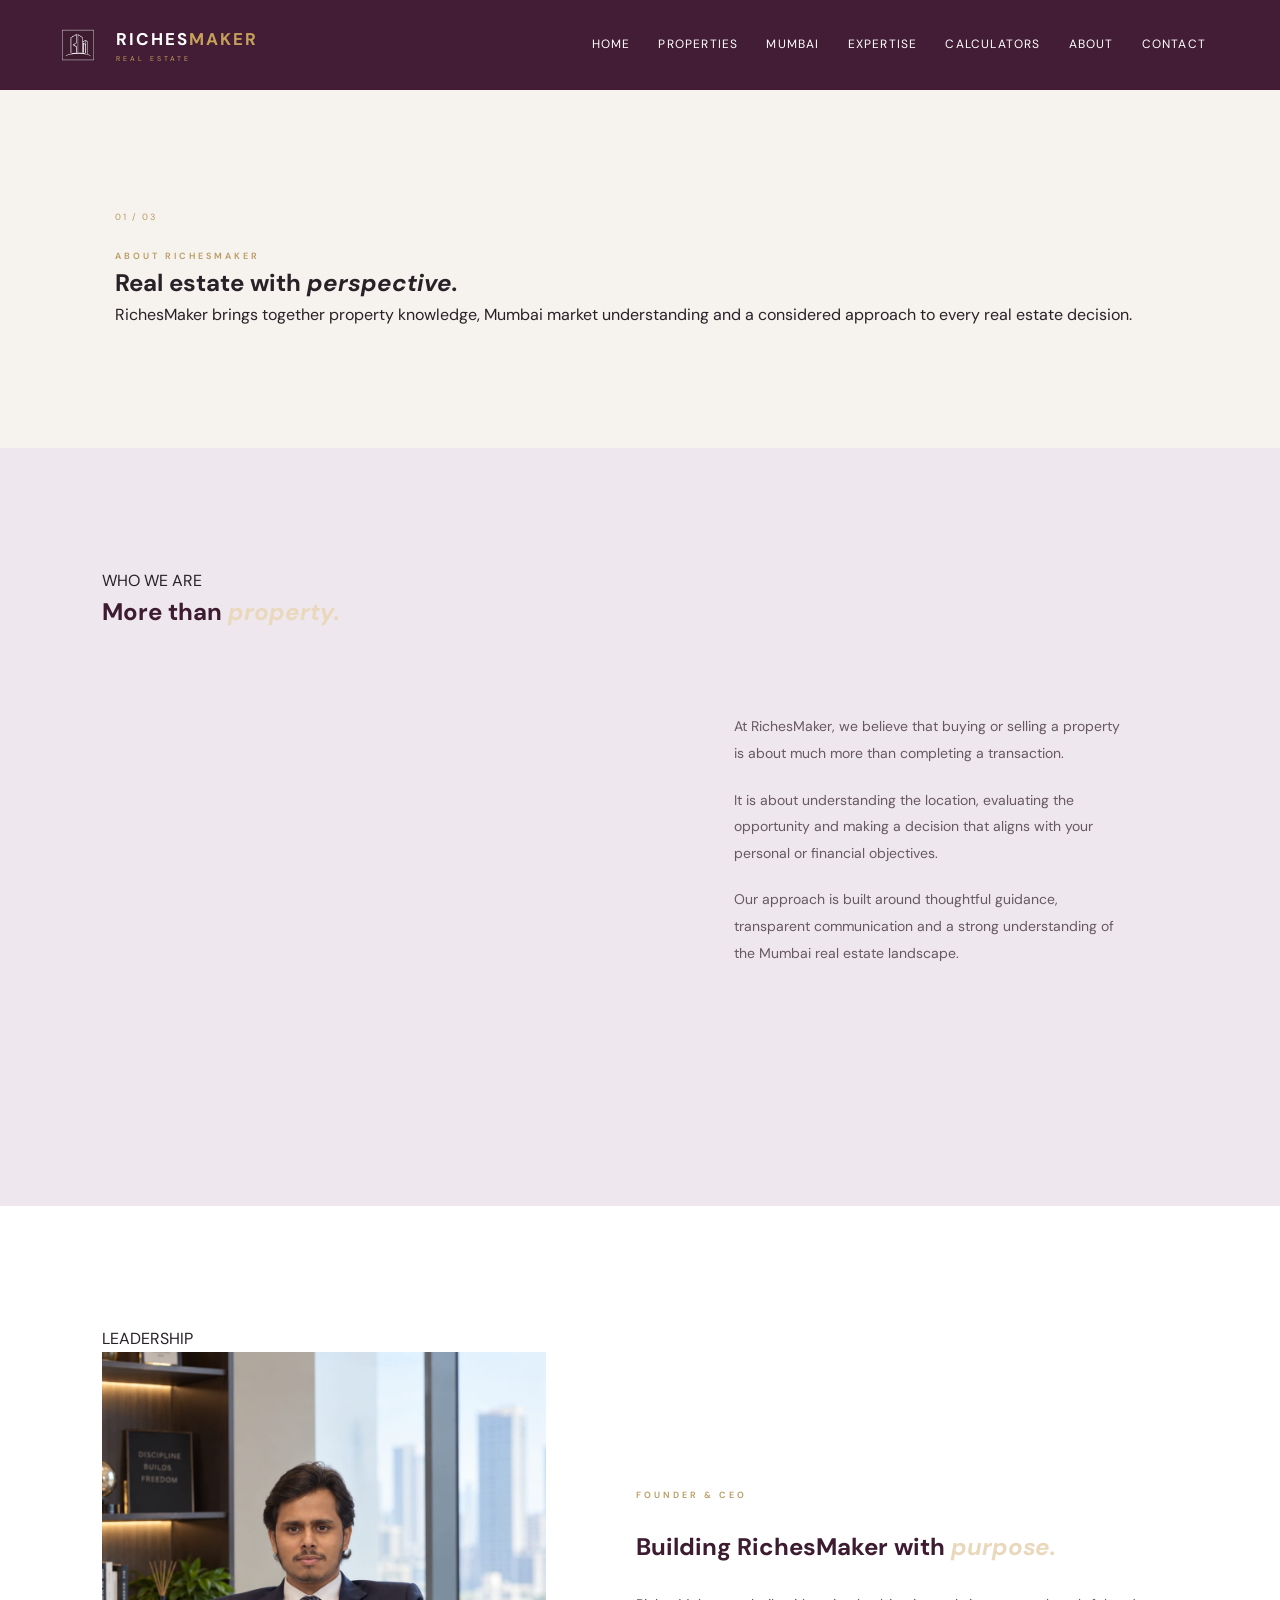
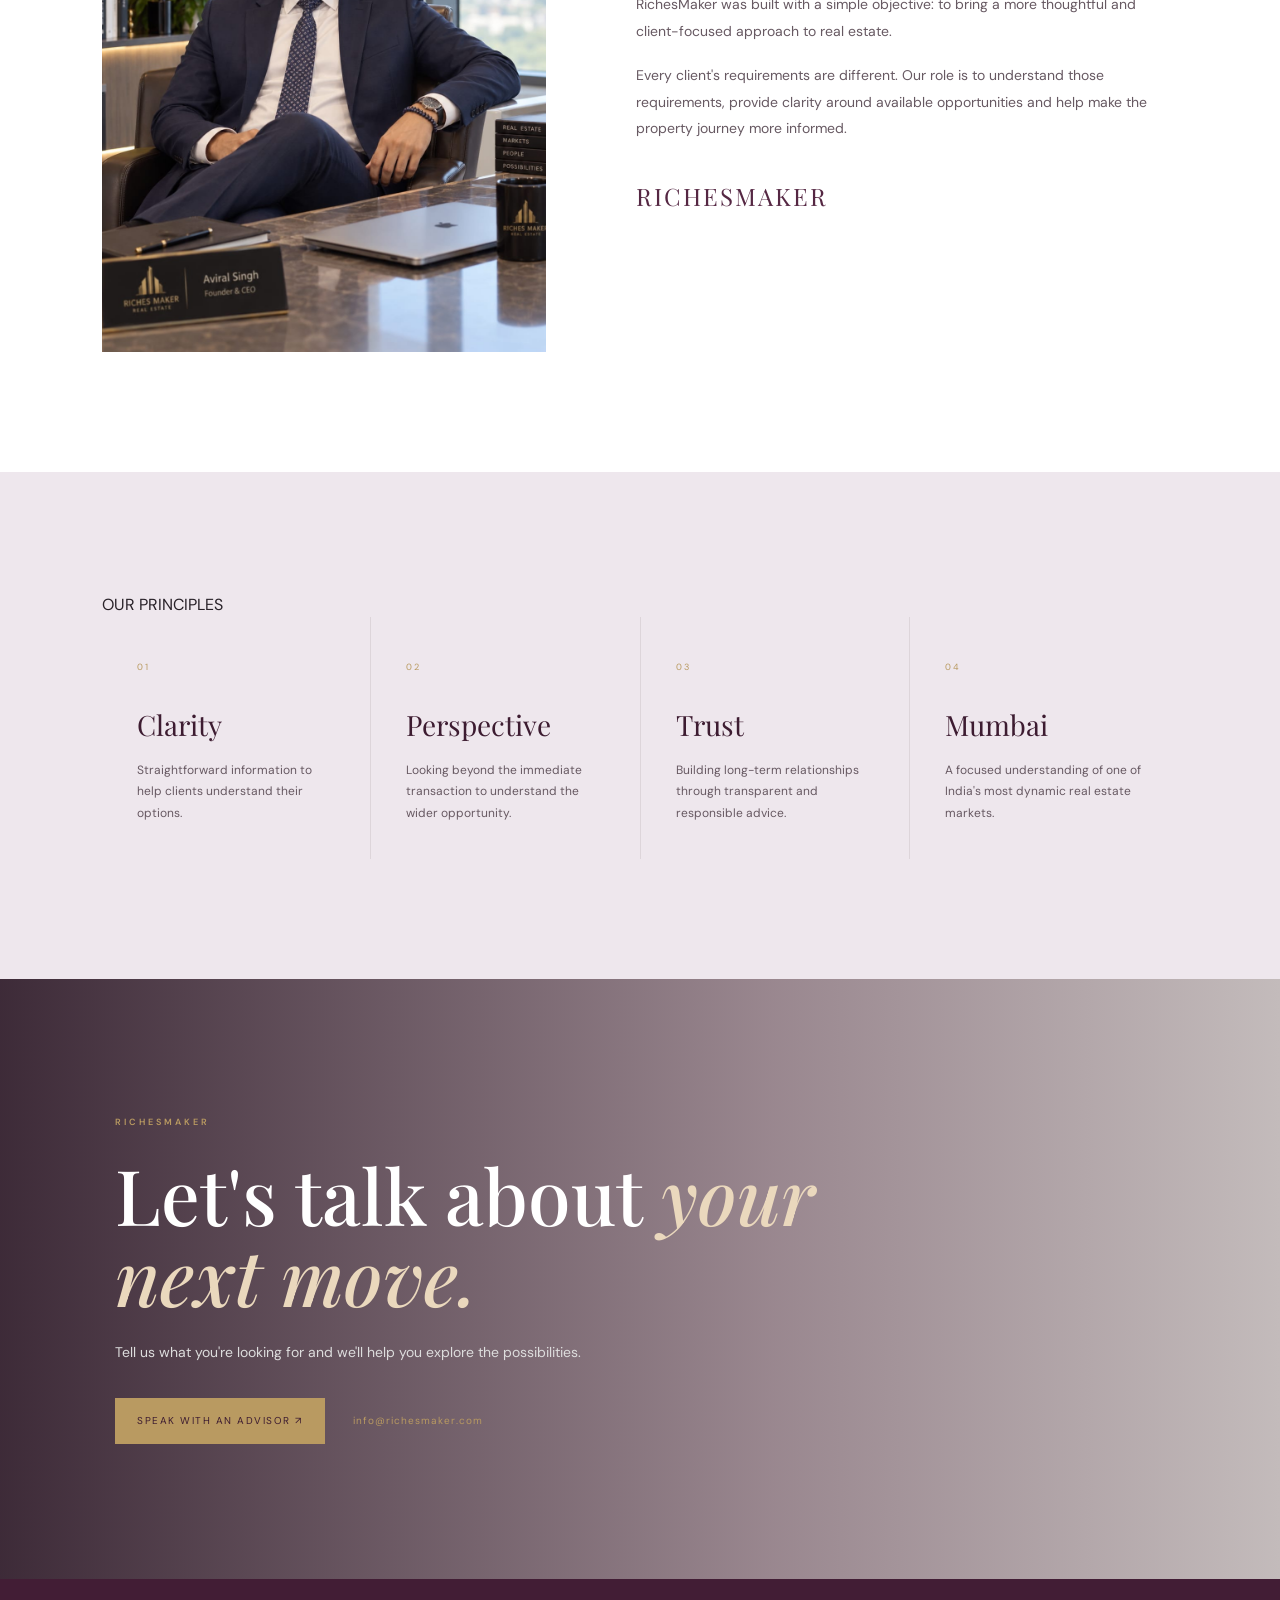
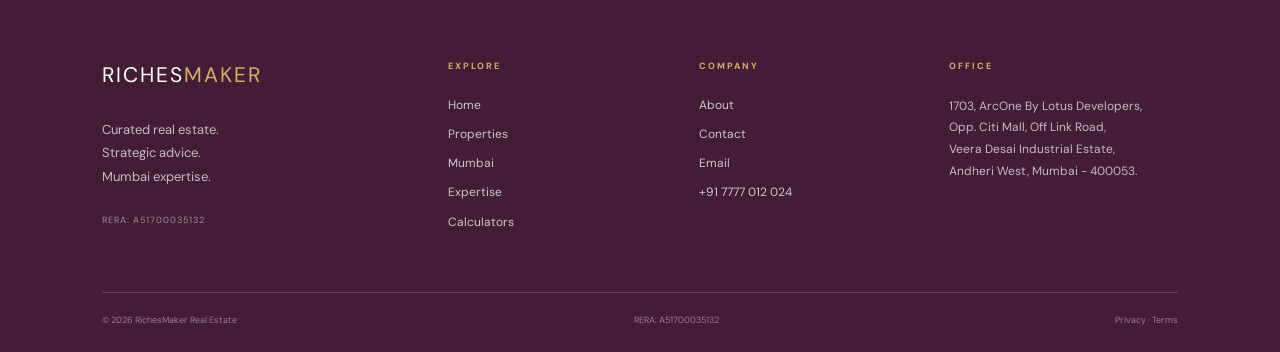
==== commit cc66c356: "Standardize responsive navigation" ====
--- a/about.html
+++ b/about.html
@@ -18,6 +18,7 @@
     >
 
     <link rel="preconnect" href="https://fonts.googleapis.com">
+
     <link
         rel="preconnect"
         href="https://fonts.gstatic.com"
@@ -45,9 +46,7 @@
 
     <div class="nav-inner">
 
-
         <!-- LOGO -->
-
         <a href="index.html" class="brand">
 
             <span class="brand-symbol">
@@ -62,13 +61,9 @@
 
             <span class="brand-text">
 
-                <strong>
-                    RICHES<span>MAKER</span>
-                </strong>
-
-                <small>
-                    REAL ESTATE
-                </small>
+                <strong>RICHES<span>MAKER</span></strong>
+
+                <small>REAL ESTATE</small>
 
             </span>
 
@@ -79,33 +74,19 @@
 
         <nav class="desktop-nav">
 
-            <a href="index.html">
-                HOME
-            </a>
-
-            <a href="properties.html">
-                PROPERTIES
-            </a>
-
-            <a href="locations.html">
-                MUMBAI
-            </a>
-
-            <a href="services.html">
-                EXPERTISE
-            </a>
-
-            <a href="calculator.html">
-                CALCULATORS
-            </a>
-
-            <a href="about.html">
-                ABOUT
-            </a>
-
-            <a href="contact.html">
-                CONTACT
-            </a>
+            <a href="index.html">HOME</a>
+
+            <a href="properties.html">PROPERTIES</a>
+
+            <a href="locations.html">MUMBAI</a>
+
+            <a href="services.html">EXPERTISE</a>
+
+            <a href="calculator.html">CALCULATORS</a>
+
+            <a href="about.html">ABOUT</a>
+
+            <a href="contact.html">CONTACT</a>
 
         </nav>
 
@@ -117,11 +98,10 @@
             <button
                 class="menu-button"
                 id="openMenu"
+                type="button"
                 aria-label="Open menu"
             >
-
-                <span>☰</span>
-
+                ☰
             </button>
 
         </div>
@@ -141,88 +121,89 @@
     id="mobileMenu"
 >
 
-
-    <!-- CLOSE -->
-
-    <button
-        class="mobile-close"
-        id="closeMenu"
-        aria-label="Close Menu"
-    >
-        ×
-    </button>
-
-
-    <!-- MOBILE LOGO -->
-
-    <a
-        href="index.html"
-        class="mobile-brand"
-    >
-
-        <img
-            src="logo.png"
-            alt="RichesMaker"
+    <div class="mobile-menu-inner">
+
+
+        <!-- MOBILE LOGO -->
+
+        <a
+            href="index.html"
+            class="mobile-brand"
         >
 
-        <span>
-
-            <strong>
-                RICHESMAKER
-            </strong>
-
-            <small>
-                REAL ESTATE
-            </small>
-
-        </span>
-
-    </a>
-
-
-    <!-- MOBILE LINKS -->
-
-    <nav>
-
-        <a href="index.html">
-            Home
+            <img
+                src="logo.png"
+                alt="RichesMaker"
+            >
+
+            <span class="mobile-brand-text">
+
+                <strong>RICHES<span>MAKER</span></strong>
+
+                <small>REAL ESTATE</small>
+
+            </span>
+
         </a>
 
-        <a href="properties.html">
-            Properties
+
+        <!-- CLOSE -->
+
+        <button
+            class="mobile-close"
+            id="closeMenu"
+            type="button"
+            aria-label="Close Menu"
+        >
+            ×
+        </button>
+
+
+        <!-- MOBILE LINKS -->
+
+        <nav class="mobile-links">
+
+            <a href="index.html">
+                Home
+            </a>
+
+            <a href="properties.html">
+                Properties
+            </a>
+
+            <a href="locations.html">
+                Mumbai
+            </a>
+
+            <a href="services.html">
+                Expertise
+            </a>
+
+            <a href="calculator.html">
+                Calculators
+            </a>
+
+            <a href="about.html">
+                About
+            </a>
+
+            <a href="contact.html">
+                Contact
+            </a>
+
+        </nav>
+
+
+        <!-- PHONE -->
+
+        <a
+            href="tel:+917777012024"
+            class="mobile-call"
+        >
+            +91 7777 012 024
         </a>
 
-        <a href="locations.html">
-            Mumbai
-        </a>
-
-        <a href="services.html">
-            Expertise
-        </a>
-
-        <a href="calculator.html">
-            Calculators
-        </a>
-
-        <a href="about.html">
-            About
-        </a>
-
-        <a href="contact.html">
-            Contact
-        </a>
-
-    </nav>
-
-
-    <!-- PHONE -->
-
-    <a
-        href="tel:+917777012024"
-        class="mobile-call"
-    >
-        +91 7777 012 024
-    </a>
+    </div>
 
 </div>
 
@@ -703,8 +684,9 @@
 
 <script src="script.js"></script>
 
-
 <script>
+
+document.addEventListener("DOMContentLoaded", function () {
 
     const openMenu =
         document.getElementById("openMenu");
@@ -718,10 +700,14 @@
 
     if (openMenu && mobileMenu) {
 
-        openMenu.addEventListener("click", () => {
+        openMenu.addEventListener("click", function (e) {
+
+            e.preventDefault();
 
             mobileMenu.classList.add("active");
 
+            document.body.classList.add("menu-open");
+
         });
 
     }
@@ -729,9 +715,13 @@
 
     if (closeMenu && mobileMenu) {
 
-        closeMenu.addEventListener("click", () => {
+        closeMenu.addEventListener("click", function (e) {
+
+            e.preventDefault();
 
             mobileMenu.classList.remove("active");
+
+            document.body.classList.remove("menu-open");
 
         });
 
@@ -742,17 +732,21 @@
 
         mobileMenu
             .querySelectorAll("a")
-            .forEach(link => {
-
-                link.addEventListener("click", () => {
+            .forEach(function (link) {
+
+                link.addEventListener("click", function () {
 
                     mobileMenu.classList.remove("active");
 
+                    document.body.classList.remove("menu-open");
+
                 });
 
             });
 
     }
+
+});
 
 </script>
 
--- a/style.css
+++ b/style.css
@@ -4777,4 +4777,264 @@
 
 .brand-text small {
     color: #C6A15B !important;
+}
+/* =========================================================
+   RICHESMAKER — FINAL NAVBAR FIX
+========================================================= */
+
+/* DESKTOP LOGO */
+.navbar .brand-text {
+    display: flex !important;
+    flex-direction: column !important;
+    justify-content: center !important;
+    align-items: flex-start !important;
+    text-align: left !important;
+}
+
+.navbar .brand-text strong {
+    color: #ffffff !important;
+    white-space: nowrap !important;
+}
+
+.navbar .brand-text strong span {
+    color: #C6A15B !important;
+}
+
+.navbar .brand-text small {
+    color: #C6A15B !important;
+}
+
+
+/* DESKTOP NAVBAR ALIGNMENT */
+@media (min-width: 951px) {
+
+    .navbar {
+        width: 100% !important;
+        box-sizing: border-box !important;
+    }
+
+    .navbar .nav-inner {
+        width: 100% !important;
+        max-width: none !important;
+        height: 90px !important;
+
+        padding-left: 54px !important;
+        padding-right: 54px !important;
+
+        margin: 0 !important;
+
+        display: flex !important;
+        align-items: center !important;
+
+        box-sizing: border-box !important;
+    }
+
+    .navbar .brand {
+        display: flex !important;
+        align-items: center !important;
+        justify-content: flex-start !important;
+
+        margin: 0 !important;
+        padding: 0 !important;
+
+        flex-shrink: 0 !important;
+    }
+
+    .navbar .desktop-nav {
+        display: flex !important;
+        align-items: center !important;
+
+        margin-left: auto !important;
+        margin-right: 0 !important;
+
+        gap: 28px !important;
+
+        padding: 0 !important;
+    }
+
+    .navbar .desktop-nav a {
+        margin: 0 !important;
+        padding: 0 !important;
+        white-space: nowrap !important;
+    }
+
+    .navbar .nav-right {
+        margin: 0 !important;
+        padding: 0 !important;
+        width: auto !important;
+    }
+
+    .navbar .menu-button {
+        display: none !important;
+    }
+}
+
+
+/* =========================================================
+   MOBILE NAVBAR
+========================================================= */
+
+@media (max-width: 950px) {
+
+    .navbar {
+        width: 100% !important;
+        height: 76px !important;
+        box-sizing: border-box !important;
+    }
+
+    .navbar .nav-inner {
+        width: 100% !important;
+        height: 76px !important;
+
+        padding-left: 18px !important;
+        padding-right: 18px !important;
+
+        margin: 0 !important;
+
+        display: flex !important;
+        align-items: center !important;
+        justify-content: space-between !important;
+
+        box-sizing: border-box !important;
+    }
+
+    /* LOGO MUST STAY LEFT */
+    .navbar .brand {
+        display: flex !important;
+        align-items: center !important;
+        justify-content: flex-start !important;
+
+        margin: 0 !important;
+        padding: 0 !important;
+
+        flex: 0 0 auto !important;
+    }
+
+    .navbar .brand-symbol {
+        width: 42px !important;
+        height: 42px !important;
+        flex-shrink: 0 !important;
+    }
+
+    .navbar .brand-text {
+        display: flex !important;
+        flex-direction: column !important;
+        align-items: flex-start !important;
+        justify-content: center !important;
+
+        text-align: left !important;
+        margin-left: 8px !important;
+    }
+
+    .navbar .brand-text strong {
+        font-size: 15px !important;
+        line-height: 1.1 !important;
+        white-space: nowrap !important;
+    }
+
+    .navbar .brand-text strong span {
+        color: #C6A15B !important;
+    }
+
+    .navbar .brand-text small {
+        font-size: 7px !important;
+        line-height: 1.2 !important;
+        letter-spacing: 1.5px !important;
+        color: #C6A15B !important;
+    }
+
+    /* HIDE DESKTOP LINKS */
+    .navbar .desktop-nav {
+        display: none !important;
+    }
+
+    /* MENU BUTTON ON RIGHT */
+    .navbar .nav-right {
+        display: flex !important;
+        align-items: center !important;
+        justify-content: flex-end !important;
+
+        margin-left: auto !important;
+        margin-right: 0 !important;
+
+        flex: 0 0 auto !important;
+    }
+
+    .navbar .menu-button {
+        display: flex !important;
+        align-items: center !important;
+        justify-content: center !important;
+
+        margin: 0 !important;
+        padding: 0 !important;
+    }
+}
+
+
+/* =========================================================
+   MOBILE MENU LOGO
+========================================================= */
+
+.mobile-menu .mobile-brand {
+    display: flex !important;
+    align-items: center !important;
+    justify-content: flex-start !important;
+
+    width: auto !important;
+    margin: 0 !important;
+    padding: 0 !important;
+
+    text-align: left !important;
+}
+
+.mobile-menu .mobile-brand img {
+    width: 42px !important;
+    height: 42px !important;
+
+    object-fit: contain !important;
+    flex-shrink: 0 !important;
+}
+
+.mobile-menu .mobile-brand-text {
+    display: flex !important;
+    flex-direction: column !important;
+    align-items: flex-start !important;
+    justify-content: center !important;
+
+    margin-left: 9px !important;
+    text-align: left !important;
+}
+
+.mobile-menu .mobile-brand-text strong {
+    color: #ffffff !important;
+    white-space: nowrap !important;
+}
+
+.mobile-menu .mobile-brand-text strong span {
+    color: #C6A15B !important;
+}
+
+.mobile-menu .mobile-brand-text small {
+    color: #C6A15B !important;
+}
+
+
+/* MOBILE MENU CONTENT — LEFT LOGO */
+@media (max-width: 950px) {
+
+    .mobile-menu .mobile-menu-inner {
+        position: relative !important;
+    }
+
+    .mobile-menu .mobile-brand {
+        position: absolute !important;
+        top: 24px !important;
+        left: 20px !important;
+    }
+
+    .mobile-menu .mobile-close {
+        position: absolute !important;
+        top: 22px !important;
+        right: 20px !important;
+    }
 }
